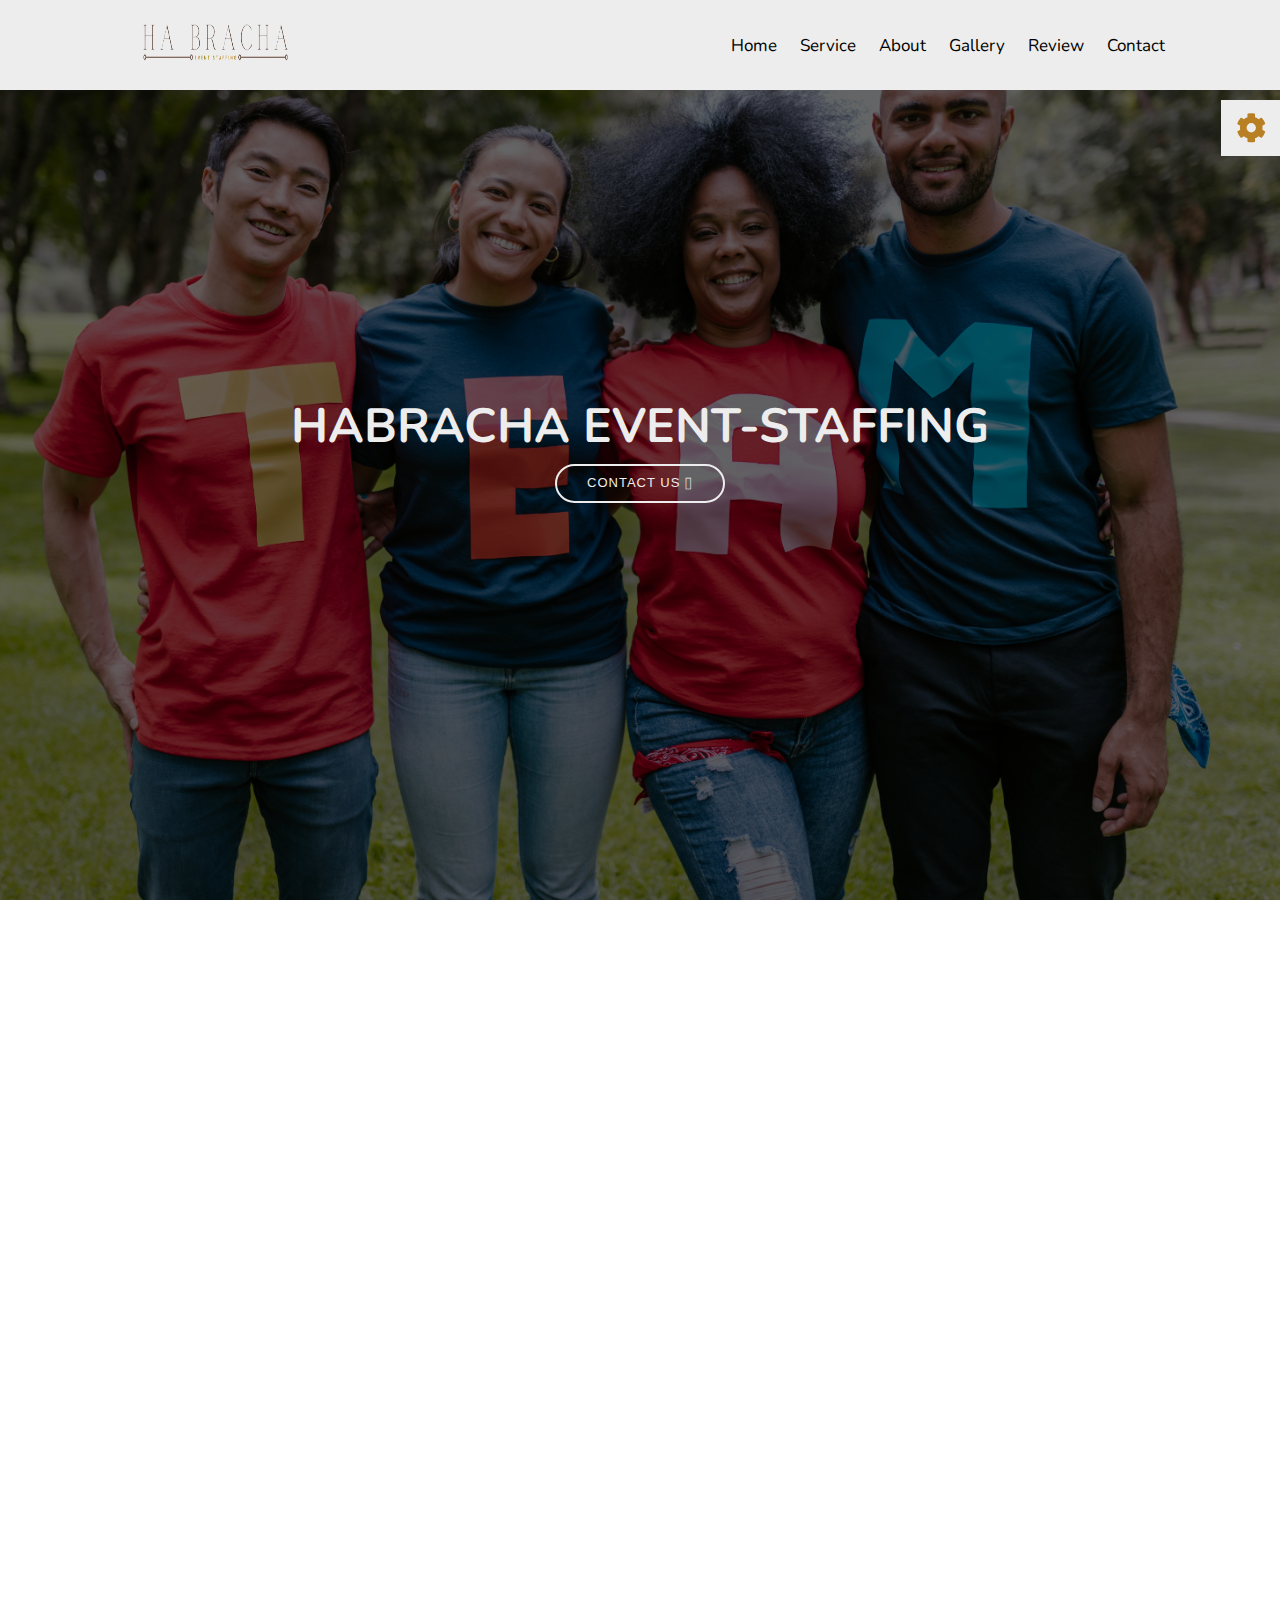
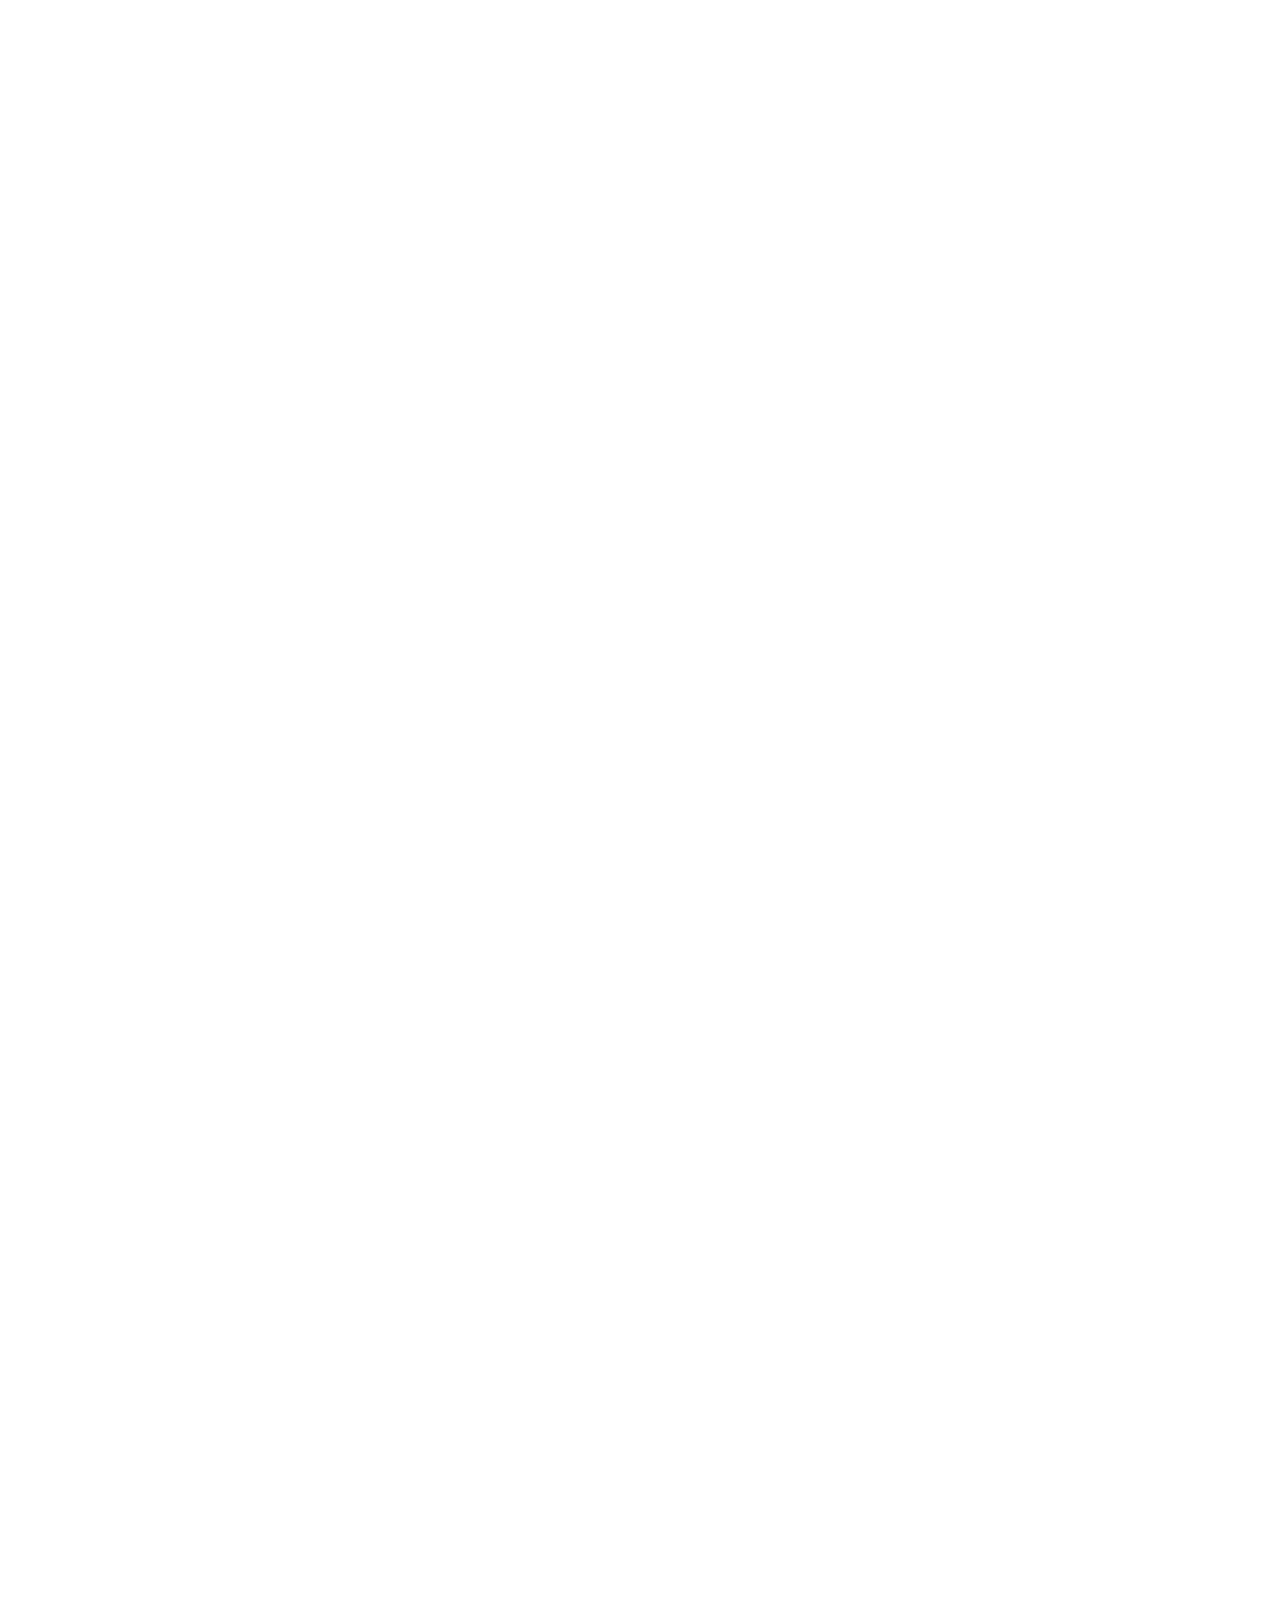
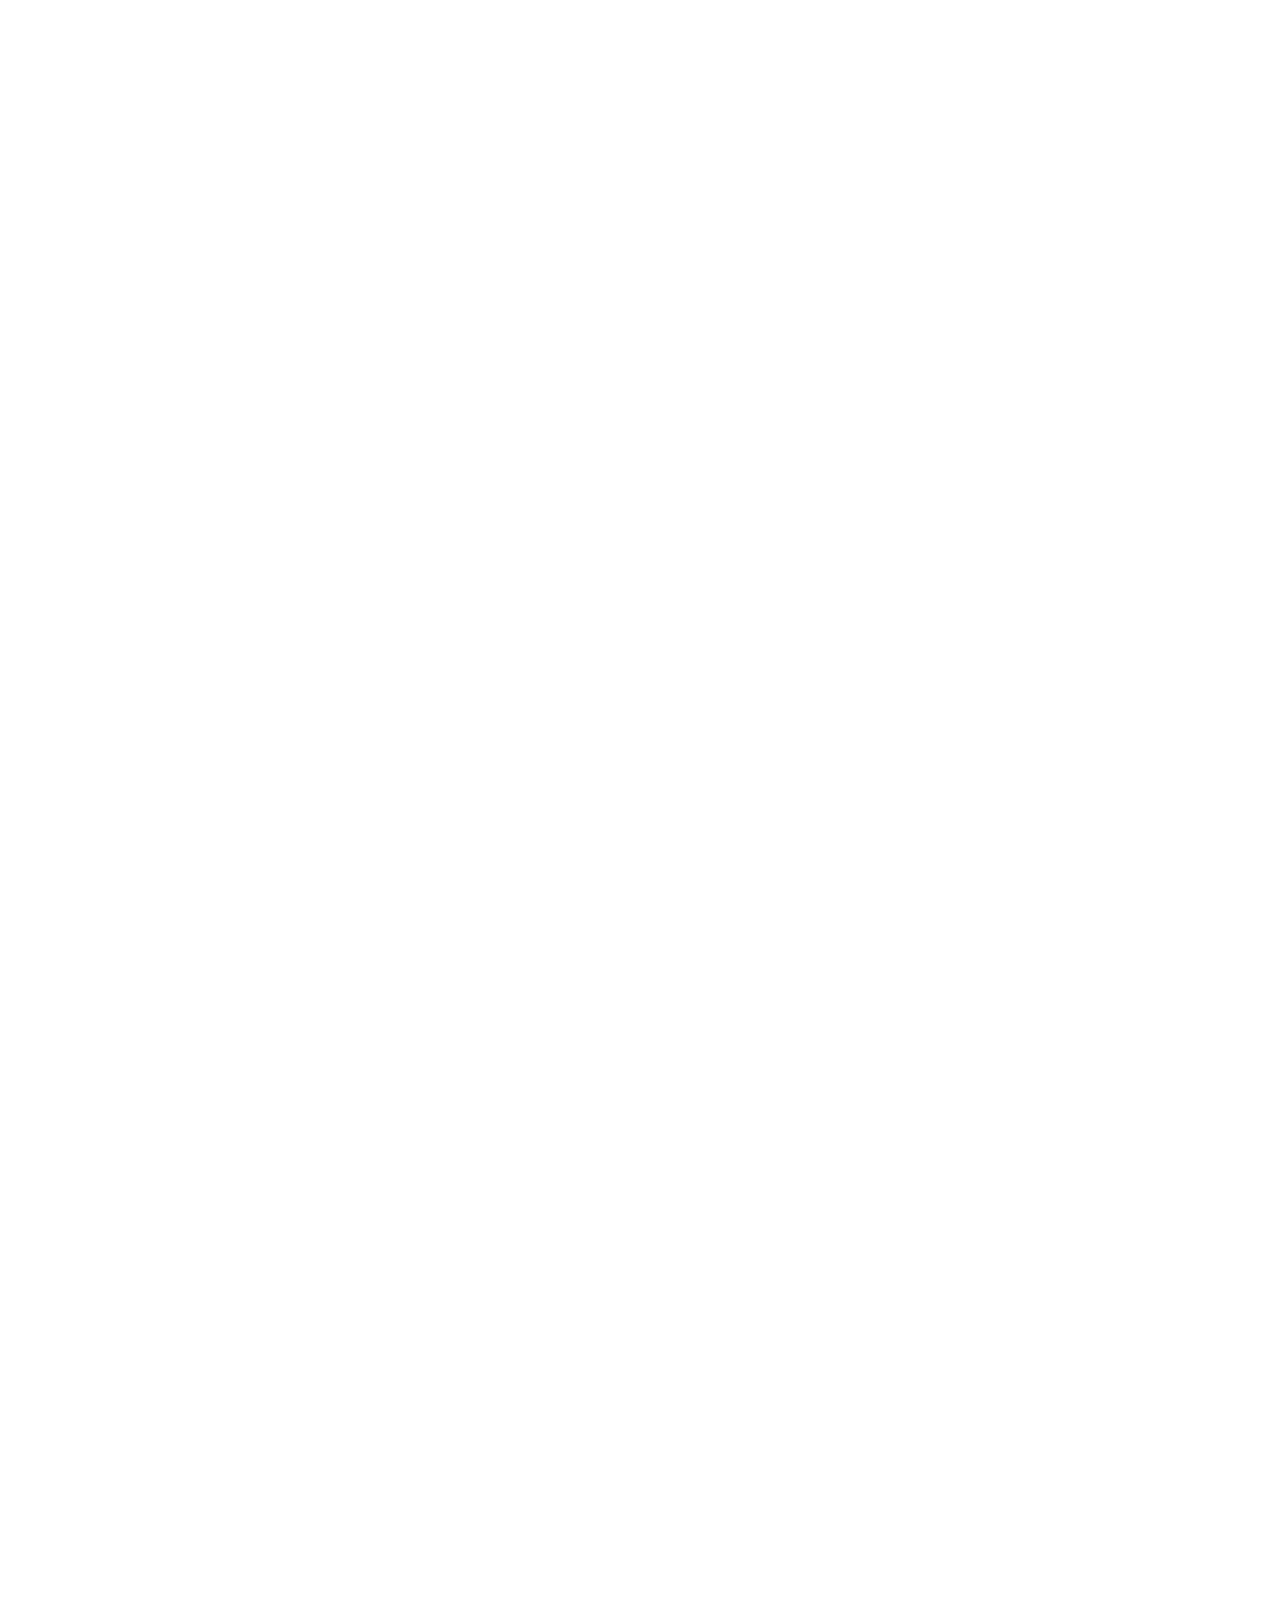
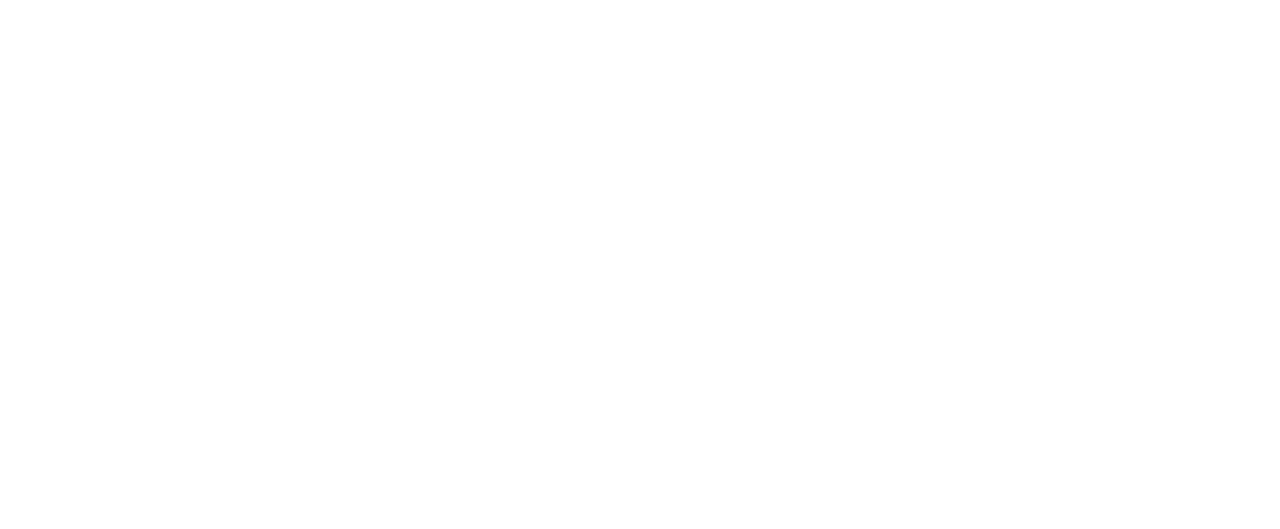
==== index.html @ c961f89e "dfgh" ====
<!DOCTYPE html>
<html lang="en">
<head>
    <meta charset="UTF-8">
    <meta http-equiv="X-UA-Compatible" content="IE=edge">
    <meta name="viewport" content="width=device-width, initial-scale=1.0">
    <title>Habrachaa</title>
    <link rel="stylesheet" href="https://unpkg.com/swiper/swiper-bundle.min.css" />
    <link rel="stylesheet" href="https://cdnjs.cloudflare.com/ajax/libs/font-awesome/5.15.4/css/all.min.css">
    <link rel="stylesheet" href="css/style.css">
    <link rel="stylesheet" href="css/lightbox.css">


</head>
<body>
    


  <!-- ======= Hero Section ======= -->
  <section id="hero">
    <div class="hero-container">

      <div class="content">
        <h1>HABRACHA EVENT-STAFFING</h1>
                
    </div>

      <a href="#contact" class="btn-get-started scrollto">contact us <i class="fa-solid fa-envelope"></i></a>
    </div>
  </section><!-- End Hero -->


<header class="header">

    <a href="#" class="logo"><img src="images/logo.png" height="40px" width="200px"></a>

    <!-- nav -->
    <nav class="navbar">
        <a href="#home">home</a>
        <a href="#service">service</a>
        <a href="about.html">about</a>
        <a href="#gallery">gallery</a>
        <a href="#review">review</a>
        <a href="#contact">contact</a>
    </nav>

    <div id="menu-bars" class="fas fa-bars"></div>

</header>

<!-- header section ends -->

<!-- home section starts  -->

<section class="home" id="home">

    <div class="content">
        <h3>we welcome you! to the best <span> event staffing company </span></h3>
        <a href="#" class="btn">About us</a>
    </div>

    <div class="swiper-container home-slider">
        <div class="swiper-wrapper">
            <div class="swiper-slide"><img src="images/slide-1.jpg" alt=""></div>
            <div class="swiper-slide"><img src="images/slide-2.jpg" alt=""></div>
            <div class="swiper-slide"><img src="images/slide-3.jpg" alt=""></div>
            <div class="swiper-slide"><img src="images/slide-4.jpg" alt=""></div>
            <div class="swiper-slide"><img src="images/slide-5.jpg" alt=""></div>
            <div class="swiper-slide"><img src="images/slide-6.jpg" alt=""></div>
        </div>
    </div>

</section>

<!-- home section ends -->

<!-- service section starts  -->

<section class="service" id="service">

    <h1 class="heading"> our <span>services</span> </h1>

    <div class="box-container">

        <div class="box">
            <i class="fas fa-map-marker-alt"></i>
            <h3>venue selection</h3>
            <p>Lorem ipsum dolor sit, amet consectetur adipisicing elit. Porro, suscipit.</p>
        </div>

        <div class="box">
            <i class="fas fa-envelope"></i>
            <h3>invitation card</h3>
            <p>Lorem ipsum dolor sit, amet consectetur adipisicing elit. Porro, suscipit.</p>
        </div>

        <div class="box">
            <i class="fas fa-music"></i>
            <h3>entertainment</h3>
            <p>Lorem ipsum dolor sit, amet consectetur adipisicing elit. Porro, suscipit.</p>
        </div>

        <div class="box">
            <i class="fas fa-utensils"></i>
            <h3>food and drinks</h3>
            <p>Lorem ipsum dolor sit, amet consectetur adipisicing elit. Porro, suscipit.</p>
        </div>

        <div class="box">
            <i class="fas fa-photo-video"></i>
            <h3>photos and videos</h3>
            <p>Lorem ipsum dolor sit, amet consectetur adipisicing elit. Porro, suscipit.</p>
        </div>

        <div class="box">
            <i class="fas fa-birthday-cake"></i>
            <h3>custom food</h3>
            <p>Lorem ipsum dolor sit, amet consectetur adipisicing elit. Porro, suscipit.</p>
        </div>

    </div>

</section>

<!-- service section ends -->

<!-- about section starts  -->

<section class="about" id="about">

<h1 class="heading"><span>about</span> us </h1>

<div class="row">

    <div class="image">
        <img src="images/about-img.jpg" alt="">
    </div>

    <div class="content">
        <h3>What do we do at Ha bracha?</h3>
        <p>It is simple - We connect people & brands to optimize impact for clients</p>
        <p>Do you need human capital that can fulfill brands desires?  Ha Bracha is the brand to work with. We know events staffing is beyond having a pretty face. We work closely with our clients to understand their needs so that we can strategically provide the best talent available for every event.</p>
        <a href="about.html" class="btn">learn more</a>
    </div>

</div>

</section>

<!-- about section ends -->

<!-- gallery section starts  -->

<section class="gallery" id="gallery">

    <h1 class="heading">our <span>gallery</span></h1>

    <div class="box-container">

        <div class="box">
            <a href="images/g-1.jpg" data-lightbox="event" data-title="Abuja fest 05-11-2021"><img src="images/g-1.jpg" alt=""></a>
        </div>

        <div class="box">
            <a href="images/g-2.jpg" data-lightbox="event" data-title="Abuja fest 05-11-2021" ><img src="images/g-2.jpg" alt=""></a>
        </div>

        <div class="box">
            <a href="images/g-3.jpg" data-lightbox="event" data-title="Abuja fest 05-11-2021"><img src="images/g-3.jpg" alt=""></a>
        </div>

        <div class="box">
            <a href="images/g-4.jpg" data-lightbox="event" data-title="Abuja fest 05-11-2021"><img src="images/g-4.jpg" alt=""></a>
        </div>

        <div class="box">
            <a href="images/g-5.jpg" data-lightbox="event" data-title="Abuja fest 05-11-2021"><img src="images/g-5.jpg" alt=""></a>
        </div>

        <div class="box">
            <a href="images/g-6.jpg" data-lightbox="event" data-title="Abuja fest 05-11-2021"><img src="images/g-6.jpg" alt=""></a>
        </div>

        <div class="box">
            <a href="images/g-7.jpg" data-lightbox="event" data-title="Abuja fest 05-11-2021"><img src="images/g-7.jpg" alt=""></a>
        </div>

        <div class="box">
            <a href="images/g-8.jpg" data-lightbox="event" data-title="Abuja fest 05-11-2021"><img src="images/g-8.jpg" alt=""></a>
        </div>

        <div class="box">
            <a href="images/g-9.jpg" data-lightbox="event" data-title="Abuja fest 05-11-2021"><img src="images/g-9.jpg" alt=""></a>
        </div>

    </div>

</section>

<!-- gallery section ends -->


<section id="cta" class="cta">
    <div class="container">

    </div>
</section>


<!-- review section starts  -->

<section class="reivew" id="review"> 
    
    <h1 class="heading">client's <span>review</span></h1>

    <div class="review-slider swiper-container">

        <div class="swiper-wrapper">

            <div class="swiper-slide box">
                <i class="fas fa-quote-right"></i>
                <div class="user">
                    <img src="images/pic-1.png" alt="">
                    <div class="user-info">
                        <h3>john deo</h3>
                        <span>happy clients</span>
                    </div>
                </div>
                <p>Lorem ipsum dolor sit amet consectetur adipisicing elit. Corporis dolor dicta cum. Eos beatae eligendi, magni numquam nemo sed ut corrupti, ipsam iure nisi unde et assumenda perspiciatis voluptatibus nihil.</p>
            </div>

            <div class="swiper-slide box">
                <i class="fas fa-quote-right"></i>
                <div class="user">
                    <img src="images/pic-2.png" alt="">
                    <div class="user-info">
                        <h3>john deo</h3>
                        <span>happy clients</span>
                    </div>
                </div>
                <p>Lorem ipsum dolor sit amet consectetur adipisicing elit. Corporis dolor dicta cum. Eos beatae eligendi, magni numquam nemo sed ut corrupti, ipsam iure nisi unde et assumenda perspiciatis voluptatibus nihil.</p>
            </div>

            <div class="swiper-slide box">
                <i class="fas fa-quote-right"></i>
                <div class="user">
                    <img src="images/pic-3.png" alt="">
                    <div class="user-info">
                        <h3>john deo</h3>
                        <span>happy clients</span>
                    </div>
                </div>
                <p>Lorem ipsum dolor sit amet consectetur adipisicing elit. Corporis dolor dicta cum. Eos beatae eligendi, magni numquam nemo sed ut corrupti, ipsam iure nisi unde et assumenda perspiciatis voluptatibus nihil.</p>
            </div>

            <div class="swiper-slide box">
                <i class="fas fa-quote-right"></i>
                <div class="user">
                    <img src="images/pic-4.png" alt="">
                    <div class="user-info">
                        <h3>john deo</h3>
                        <span>happy clients</span>
                    </div>
                </div>
                <p>Lorem ipsum dolor sit amet consectetur adipisicing elit. Corporis dolor dicta cum. Eos beatae eligendi, magni numquam nemo sed ut corrupti, ipsam iure nisi unde et assumenda perspiciatis voluptatibus nihil.</p>
            </div>

        </div>

    </div>

</section>

<!-- review section ends -->

<!-- contact section starts  -->

<section class="contact" id="contact">

    <h1 class="heading"> <span>contact</span> us </h1>

    <form action="mail.php" method="POST">
        <div class="inputBox">
            <input type="text" placeholder="name" name="name" required>
            <input type="email" placeholder="email" name-="email" required>
        </div>
        <div class="inputBox">
            <input type="number" placeholder="number" name="number" required>
            <input type="text" placeholder="subject" name="subject" required>
        </div>
        <textarea name="" placeholder="your message" id="" cols="30" rows="10" required></textarea>
        <input type="submit" value="send message" class="btn">
    </form>

</section>

<!-- contact section ends -->

<!-- footer section starts  -->

<section class="footer">

    <div class="box-container">

        <div class="box">
            <h3>Location</h3>
            <a href="#"> <i class="fas fa-map-marker-alt"></i>fct, abuja </a>
            <!-- <a href="#"> <i class="fas fa-map-marker-alt"></i> jogeshwari </a>
            <a href="#"> <i class="fas fa-map-marker-alt"></i> goregaon </a>
            <a href="#"> <i class="fas fa-map-marker-alt"></i> navi mumbai </a>
            <a href="#"> <i class="fas fa-map-marker-alt"></i> andheri </a> -->
        </div>

        <div class="box">
            <h3>quick links</h3>
            <a href="#"> <i class="fas fa-arrow-right"></i> back to top </a>
            <a href="#"> <i class="fas fa-arrow-right"></i> service </a>
            <a href="#"> <i class="fas fa-arrow-right"></i> about </a>
            <a href="#"> <i class="fas fa-arrow-right"></i> gallery </a>
            <a href="#"> <i class="fas fa-arrow-right"></i> reivew </a>
           
        </div>

        <div class="box">
            <h3>contact info</h3>
            <a href="tel:+2349092863109"> <i class="fas fa-phone"></i> (+234)09092863109 </a>
            <!-- <a href="#"> <i class="fas fa-phone"></i> +234-09092863109 </a>
            <a href="#"> <i class="fas fa-envelope"></i> shaikhanas@gmail.com </a> -->
            <a href="mailto: info@habracha-events.com"> <i class="fas fa-envelope"></i> info@habracha-events.com</a>
            <!-- <a href="#"> <i class="fas fa-map-marker-alt"></i> mumbai, india - 400104 </a> -->
        </div>

        <div class="box">
            <h3>follow us</h3>
            <a href="https://instagram.com/habracha_eventstaff?utm_medium=copy_link"> <i class="fab fa-instagram"></i> instagram </a>
            <a href="https://www.linkedin.com/in/chidumebi-anyanwu-9bab7913a"> <i class="fab fa-linkedin"></i> linkedin </a>
        </div>

    </div>

    <div class="credit"> created by <span>Fruitt.io</span> | all rights reserved </div>

</section>

<!-- footer section ends -->

<!-- theme toggler  -->

<div class="theme-toggler"> 

    <div class="toggle-btn">
        <i class="fas fa-cog"></i>
    </div>

    <h3>choose color</h3>

    <div class="buttons">
        <div class="theme-btn" style="background: #c7bae1;"></div>
        <div class="theme-btn" style="background: #b97f24;"></div>
        <div class="theme-btn" style="background: #FFE5B4;"></div>
    </div>

</div>





















<script src="https://unpkg.com/swiper/swiper-bundle.min.js"></script>

<!-- custom js file link  -->
<script src="js/script.js"></script>
<script src="js/lightbox-plus-jquery.js"></script>

</body>
</html>
---- css/style.css ----
@import url('https://fonts.googleapis.com/css2?family=Nunito:wght@200;600;700&display=swap');


:root{
    --main-color:#b97f24;
}

*{
    font-family: 'Nunito', sans-serif;
    margin:0; padding:0;
    box-sizing: border-box;
    outline: none; border:none;
    text-decoration: none;
    text-transform: capitalize;
    transition: .2s linear;
}

html{
    font-size: 62.5%;
    overflow-x: hidden;
    scroll-padding-top: 7rem;
    scroll-behavior: smooth;
}

html::-webkit-scrollbar{
    width:1rem;
}

html::-webkit-scrollbar-track{
    background: #fff;
}

html::-webkit-scrollbar-thumb{
    background: var(--main-color);
    border-radius: 5rem;
}

body{
    background: #fff;
    width: 100vw;
    height: 100vh;
    overflow-x: hidden;
    overflow-y: scroll;
}



  /*--------------------------------------------------------------
  # Hero Section
  --------------------------------------------------------------*/
  #hero {
    width: 100%;
    height: 100vh;
    background: url("../images/team.jpg") top center;
    background-size: cover;
    position: relative;
  }
  #hero:before {
    content: "";
    background: rgba(0, 0, 0, 0.6);
    position: absolute;
    bottom: 0;
    top: 0;
    left: 0;
    right: 0;
  }
  #hero .hero-container {
    position: absolute;
    bottom: 0;
    top: 0;
    left: 0;
    right: 0;
    display: flex;
    justify-content: center;
    align-items: center;
    flex-direction: column;
    text-align: center;
    padding: 0 15px;
  }
  #hero h2 {
    color: #eee;
    margin-bottom: 40px;
    font-size: 24px;
  }
  #hero h1 {
    margin: 0 0 10px 0;
    font-size: 48px;
    font-weight: 700;
    line-height: 56px;
    text-transform: uppercase;
    color: rgb(237, 237, 237);
  }

  #hero .btn-get-started {
    font-family: "Poppins", sans-serif;
    text-transform: uppercase;
    font-weight: 400;
    font-size: 13px;
    letter-spacing: 1px;
    display: inline-block;
    padding: 8px 30px 9px 30px;
    border-radius: 50px;
    transition: 0.5s;
    border: 2px solid rgb(237, 237, 237);
    color: rgb(237, 237, 237);
  }
  #hero .btn-get-started:hover {
    background: #c7bae1;
    border: 2px solid #c7bae1;
  }
  @media (min-width: 1024px) {
    #hero {
      background-attachment: fixed;
    }
  }
  @media (max-width: 768px) {
    #hero h3 {
      font-size: 22px;
    }
    #hero h1 {
      font-size: 28px;
      line-height: 36px;
    }
    #hero h2 {
      font-size: 18px;
      line-height: 24px;
      margin-bottom: 30px;
    }
  }
  @media (max-height: 500px) {
    #hero {
      height: 150vh;
    }
  }
  



.cta {
    background: linear-gradient(rgba(2, 2, 2, 0.5), rgba(0, 0, 0, 0.8)), url("../images/habracha.jpeg") center center;
    background-size: cover;
    padding: 100px 0;
    margin-top: 50px;
    margin-bottom: 50px;
}
@media (min-width: 1024px) {
    .cta {
      background-attachment: fixed;
    }
}



section{
    padding:2rem 9%;
}

.heading{
    text-align: center;
    padding-bottom: 2rem;
    color:black;
    text-transform: uppercase;
    font-size: 4rem;
}

.heading span{
    color:var(--main-color);
    text-transform: uppercase;
}

.btn{
    margin-top: 1rem;
    display: inline-block;
    padding:.8rem 3rem;
    font-size: 1.7rem;
    border-radius: .5rem;
    background: #c7bae1;
    color:black;
    cursor: pointer;
    font-weight: 600;
    opacity: inherit;
}

.btn:hover{
    background:goldenrod;
}

.header{
    position: fixed;
    top:0; left: 0; right: 0;
    z-index: 10000;
    background: rgb(237, 237, 237);
    display: flex;
    align-items: center;
    justify-content: space-between;
    padding:1.5rem 9%;
    width: 100vw;
    height: 10vh;
}

.header .logo{
    font-weight: bolder;
    color:black;
    font-size: 2.5rem;
}

.header .logo span{
    color:var(--main-color);
}

.header .navbar a{
    font-size: 1.7rem;
    color:black;
    margin-left: 2rem;
}

.header .navbar a:hover{
    color:var(--main-color);
}

#menu-bars{
    font-size: 3rem;
    color: var(--main-color);
    cursor: pointer;
    display: none;
}

.home .content{
    text-align: center;
    padding-top: 6rem;
    margin:2rem auto;
    max-width: 70rem;
}

.home .content h3{
    color: black;
    font-size: 4.5rem;
    text-transform: uppercase;
}

.home .content h3 span{
    color:var(--main-color);
    text-transform: uppercase;
}

.home .home-slider .swiper-slide{
    overflow: hidden;
    border-radius: .5rem;
    height: 50rem;
    width:35rem;
    overflow-x: hidden;
}

.home .home-slider .swiper-slide img{
    height:100%;
    width:100%;
    object-fit: cover;
}

.service .box-container{
    display: grid;
    grid-template-columns: repeat(auto-fit, minmax(27rem, 1fr));
    gap:1.5rem;
}

.service .box-container .box{
    border-radius: .5rem;
    background:rgb(237, 237, 237);
    text-align: center;
    padding:2.5rem;
}

.service .box-container .box i{
    height: 6rem;
    width: 6rem;
    line-height: 6rem;
    border-radius: 50%;
    font-size: 2.5rem;
    background:var(--main-color);
    color:#fff;
}

.service .box-container .box h3{
    font-size: 2rem;
    color:black;
    padding:1rem 0;
}

.service .box-container .box p{
    font-size: 1.4rem;
    color:black;
    line-height: 1.8;
}

.about .row{
    display: flex;
    align-items: center;
    flex-wrap: wrap;
    gap:1.5rem;
}

.about .row .image{
    flex:1 1 45rem;
    padding:1rem;
}

.about .row .image img{ 
    width: 100%;
    border-radius: .5rem;
    border:1rem solid #fff;
}

.about .row .content{
    flex:1 1 45rem;
}

.about .row .content h3{
    font-size: 3.5rem;
    color:black;
}

.about .row .content p{
    font-size: 1.5rem;
    color:black;
    padding:1rem 0;
    line-height: 2;
}


.about2 .row{
    display: flex;
    align-items: center;
    flex-wrap: wrap;
    gap:1.5rem;
}

.about2 .row .image{
    flex:1 1 45rem;
    padding:1rem;
}

.about2 .row .image img{ 
    width: 100%;
    border-radius: .5rem;
    border:1rem solid #fff;
}

.about2 .row .content{
    flex:1 1 45rem;
}

.about2 .row .content h3{
    font-size: 3.5rem;
    color:black;
}

.about2 .row .content p{
    font-size: 1.5rem;
    color:black;
    padding:1rem 0;
    line-height: 2;
}


.gallery .box-container{
    display: grid;
    grid-template-columns: repeat(auto-fit, minmax(27rem, 1fr));
    gap:1.5rem;
}

.gallery .box-container .box{
    position: relative;
    border:1rem solid rgb(237, 237, 237);
    border-radius: .5rem;
    height: 25rem;
    cursor: pointer;
    overflow: hidden;
}

.gallery .box-container .box img{
    height: 100%;
    width: 100%;
    object-fit: cover;
}

.gallery .box-container .box:hover img{
    transform: scale(1.1);
    filter: grayscale();
}

.gallery .box-container .box .title{
    position: absolute;
    top:-10rem; left:0; right: 0;
    background: rgb(237, 237, 237);
    color:#C8A2C8;
    text-align: center;
    padding-bottom: 1rem;
    font-size: 2rem;
}

.gallery .box-container .box:hover .title{
    top:0;
}

.gallery .box-container .box .icons{
    position: absolute;
    bottom:-10rem; left:0; right: 0;
    background:rgb(237, 237, 237);
    padding-top: 1rem;
    text-align: center;
}

.gallery .box-container .box:hover .icons{
    bottom: 0;
}

.gallery .box-container .box .icons a{
    font-size: 2rem;
    margin:.5rem 1rem;
    color:#C8A2C8;
}

.gallery .box-container .box .icons a:hover{
    color:var(--main-color);
}

.price .box-container{
    display: grid;
    grid-template-columns: repeat(auto-fit, minmax(25rem, 1fr));
    gap:1.5rem;
}

.price .box-container .box{
    padding:2rem 0;
    background:#333;
    border-radius: .5rem;
    text-align: center;
}

.price .box-container .box:hover{
    transform: scale(1.03);
}

.price .box-container .box .title{
    background:var(--main-color);
    color:#fff;
    padding:1.5rem 0;
    font-size: 2rem;
}

.price .box-container .box .amount{
    color:#fff;
    padding-top: 2rem;
    font-size: 4rem;
}

.price .box-container .box ul{
    list-style-type: none;
    padding:1rem 0;
}

.price .box-container .box ul li{
    font-size: 1.5rem;
    color:#eee;
    padding:1rem 0;
}

.price .box-container .box ul li i{
    color:var(--main-color);
    padding-right: .5rem;
}

.reivew .box{
    border-radius: .5rem;
    background: #333;
    padding:2rem;
    position: relative;
}

.reivew .box .fa-quote-right{
    position: absolute;
    top:2rem; right: 2rem;
    color:var(--main-color);
    font-size: 5rem;
}

.reivew .box .user{
    display: flex;
    align-items: center;
    gap:1.5rem;
    padding-bottom: 1rem;
}

.reivew .box .user img{
    height:7rem;
    width: 7rem;
    border-radius: 50%;
    object-fit: cover;
}

.reivew .box .user h3{
    font-size: 2rem;
    color:#fff;
}

.reivew .box .user span{
    font-size: 1.5rem;
    color:#eee;
}

.reivew .box p{
    line-height: 2;
    color:#eee;
    padding:.5rem 0;
    font-size: 1.6rem;
}

.contact form{
    max-width: 70rem;
    margin:1rem auto;
    text-align: center;
}

.contact form .inputBox{
    display: flex;
    justify-content: space-between;
    flex-wrap: wrap;
}

.contact form .inputBox input,
.contact form textarea{
    width: 100%;
    background:#333;
    border-radius: .5rem;
    padding:1rem;
    margin:.7rem 0;
    font-size: 1.5rem;
    color:#fff;
    text-transform: none;
}

.contact form .inputBox input::placeholder,
.contact form textarea::placeholder{
    color:#eee;
    text-transform: capitalize;
}

.contact form .inputBox input:focus,
.contact form textarea:focus{
    background:#444;
}

.contact form .inputBox input{
    width: 49%;
}

.contact form textarea{
    resize: none;
}

.footer{
    background:#111;
}

.footer .box-container{
    display: grid;
    grid-template-columns: repeat(auto-fit, minmax(25rem, 1fr));
    gap:1.5rem;
}

.footer .box-container .box h3{
    font-size: 2.5rem;
    padding:1rem 0;
    color:#fff;
}

.footer .box-container .box a{
    display: block;
    font-size: 1.5rem;
    padding:1rem 0;
    color:#eee;
}

.footer .box-container .box a i{
    padding-right: .5rem;
    color:var(--main-color);
}

.footer .box-container .box a:hover i{
    padding-right: 1.5rem;
    color:#fff;
}

.footer .credit{
    text-align: center;
    border-top: .1rem solid rgb(237, 237, 237);
    color:white;
    padding:2rem;
    padding-top: 2.5rem;
    margin-top: 1rem;
    font-size: 2rem;
}

.footer .credit span{
    color:var(--main-color);
}

.theme-toggler{
    position: fixed;
    top:10rem; right:-20rem;
    background: rgb(237, 237, 237);
    z-index: 1000;
    width: 20rem;
    text-align: center;
}

.theme-toggler.active{
    right:0;
}

.theme-toggler h3{
    color:black;
    padding:1rem 0;
    font-size: 2rem;
}

.theme-toggler .buttons{
    display: flex;
    justify-content:center;
    flex-wrap: wrap;
    gap:1rem;
    padding:1rem;
}

.theme-toggler .buttons .theme-btn{
    height: 5rem;
    width: 5rem;
    border-radius: 50%;
    cursor: pointer;
}

.theme-toggler .toggle-btn{
    position: absolute;
    top:0; left:-5.9rem;
    padding:1.3rem 1.5rem;
    background:rgb(237, 237, 237);
    cursor: pointer;
}

.theme-toggler .toggle-btn i{
    color:var(--main-color);
    font-size: 3rem;
    animation: spin 4s linear infinite;
}

@keyframes spin {
    0%{
        transform: rotate(360deg);
    }
}










/* media queries  */

@media (max-width:991px){

    html{
        font-size: 55%;
    }

    .header{
        padding:1.5rem 2rem;
    }

    section{
        padding:2rem;
    }

}

@media (max-width:768px){

    #menu-bars{
        display: initial;
    }

    .header .navbar{
        position: absolute;
        top:100%; left:0; right:0;
        border-top: .1rem solid rgb(237, 237, 237);
        background: rgb(237, 237, 237);
        clip-path: polygon(0 0, 100% 0, 100% 0, 0 0);
    }

    .header .navbar.active{
        clip-path: polygon(0 0, 100% 0, 100% 100%, 0% 100%);
    }

    .fa-times{
        transform: rotate(180deg);
    }

    .header .navbar a{
        display: flex;
        background:rgb(237, 237, 237);
        border-radius: .5rem;
        padding:1.3rem;
        margin:1.3rem;
        font-size: 2rem;
    }

    .home .content h3{
        font-size: 4rem;
    }

}

@media (max-width:450px){

    html{
        font-size: 50%;
    }

    .home .home-slider .swiper-slide{
        width: 27rem;
    }

    .contact form .inputBox input{
        width: 100%;
    }

}
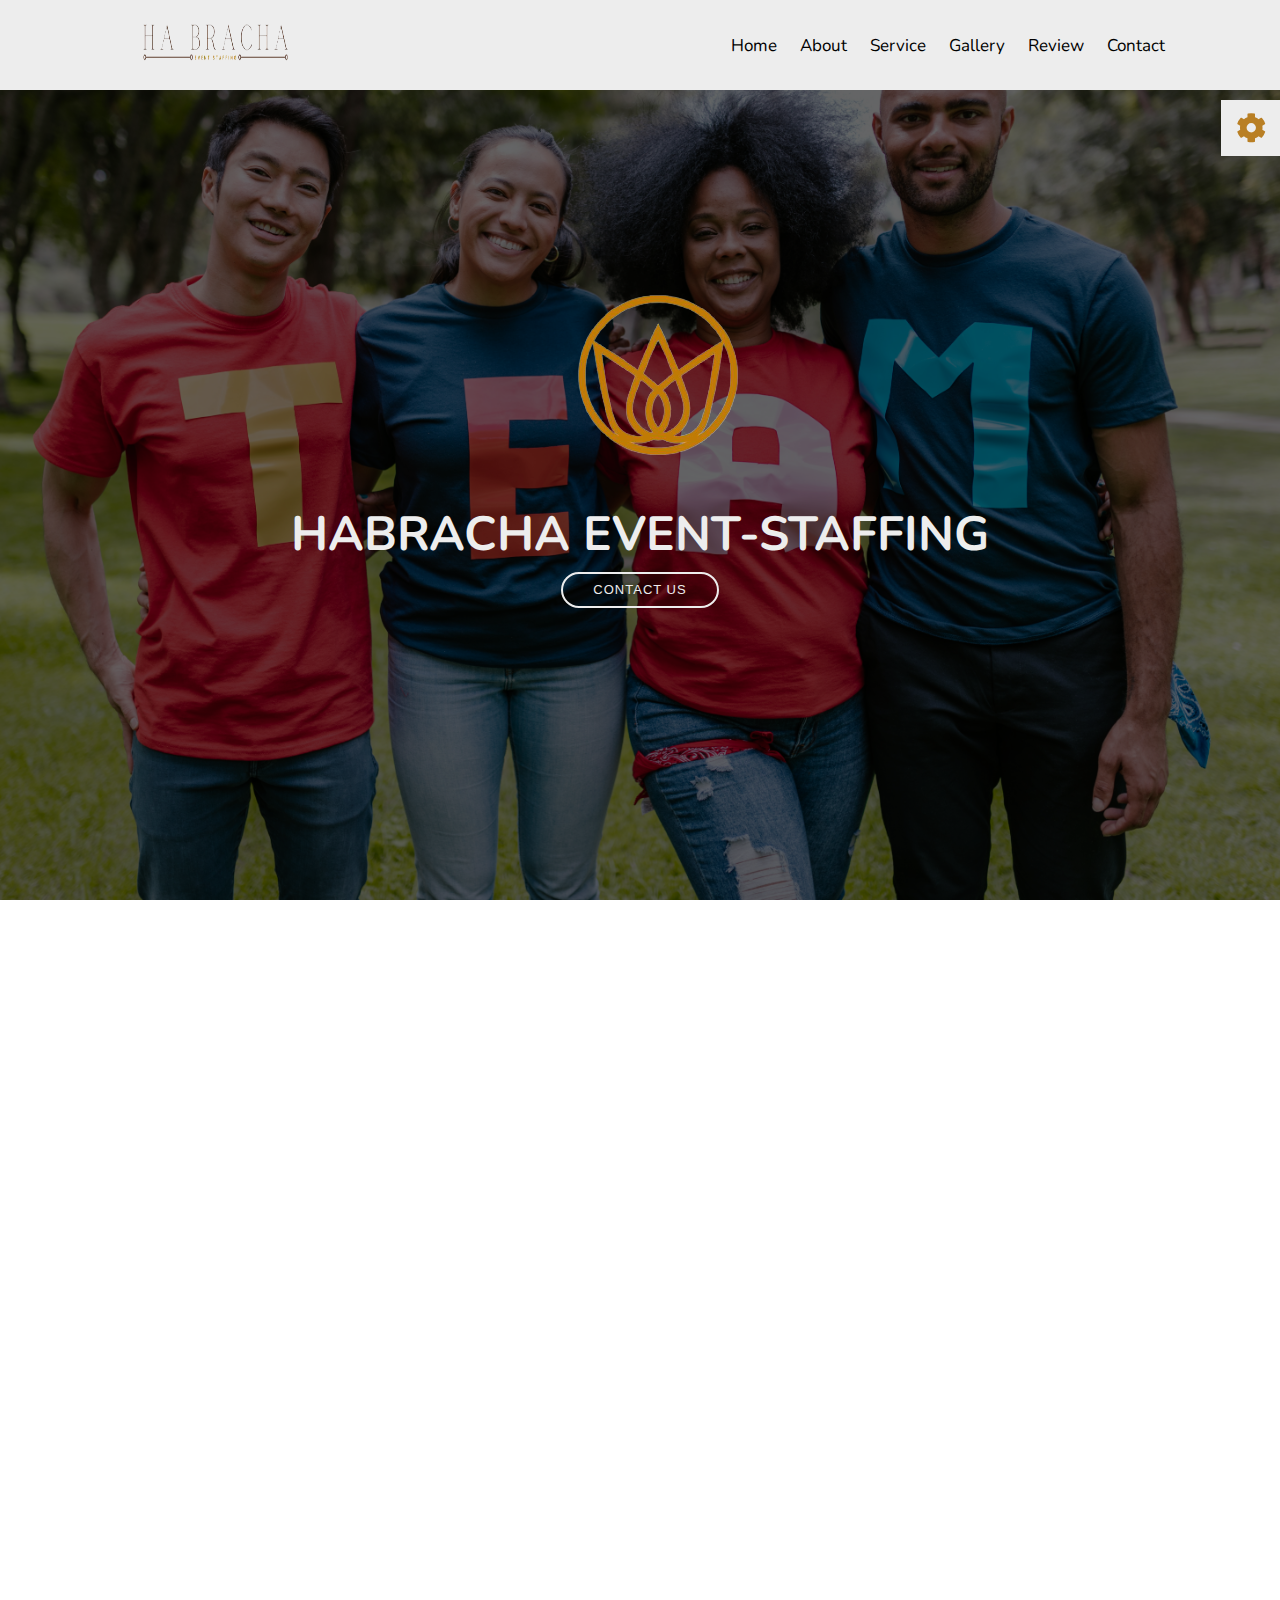
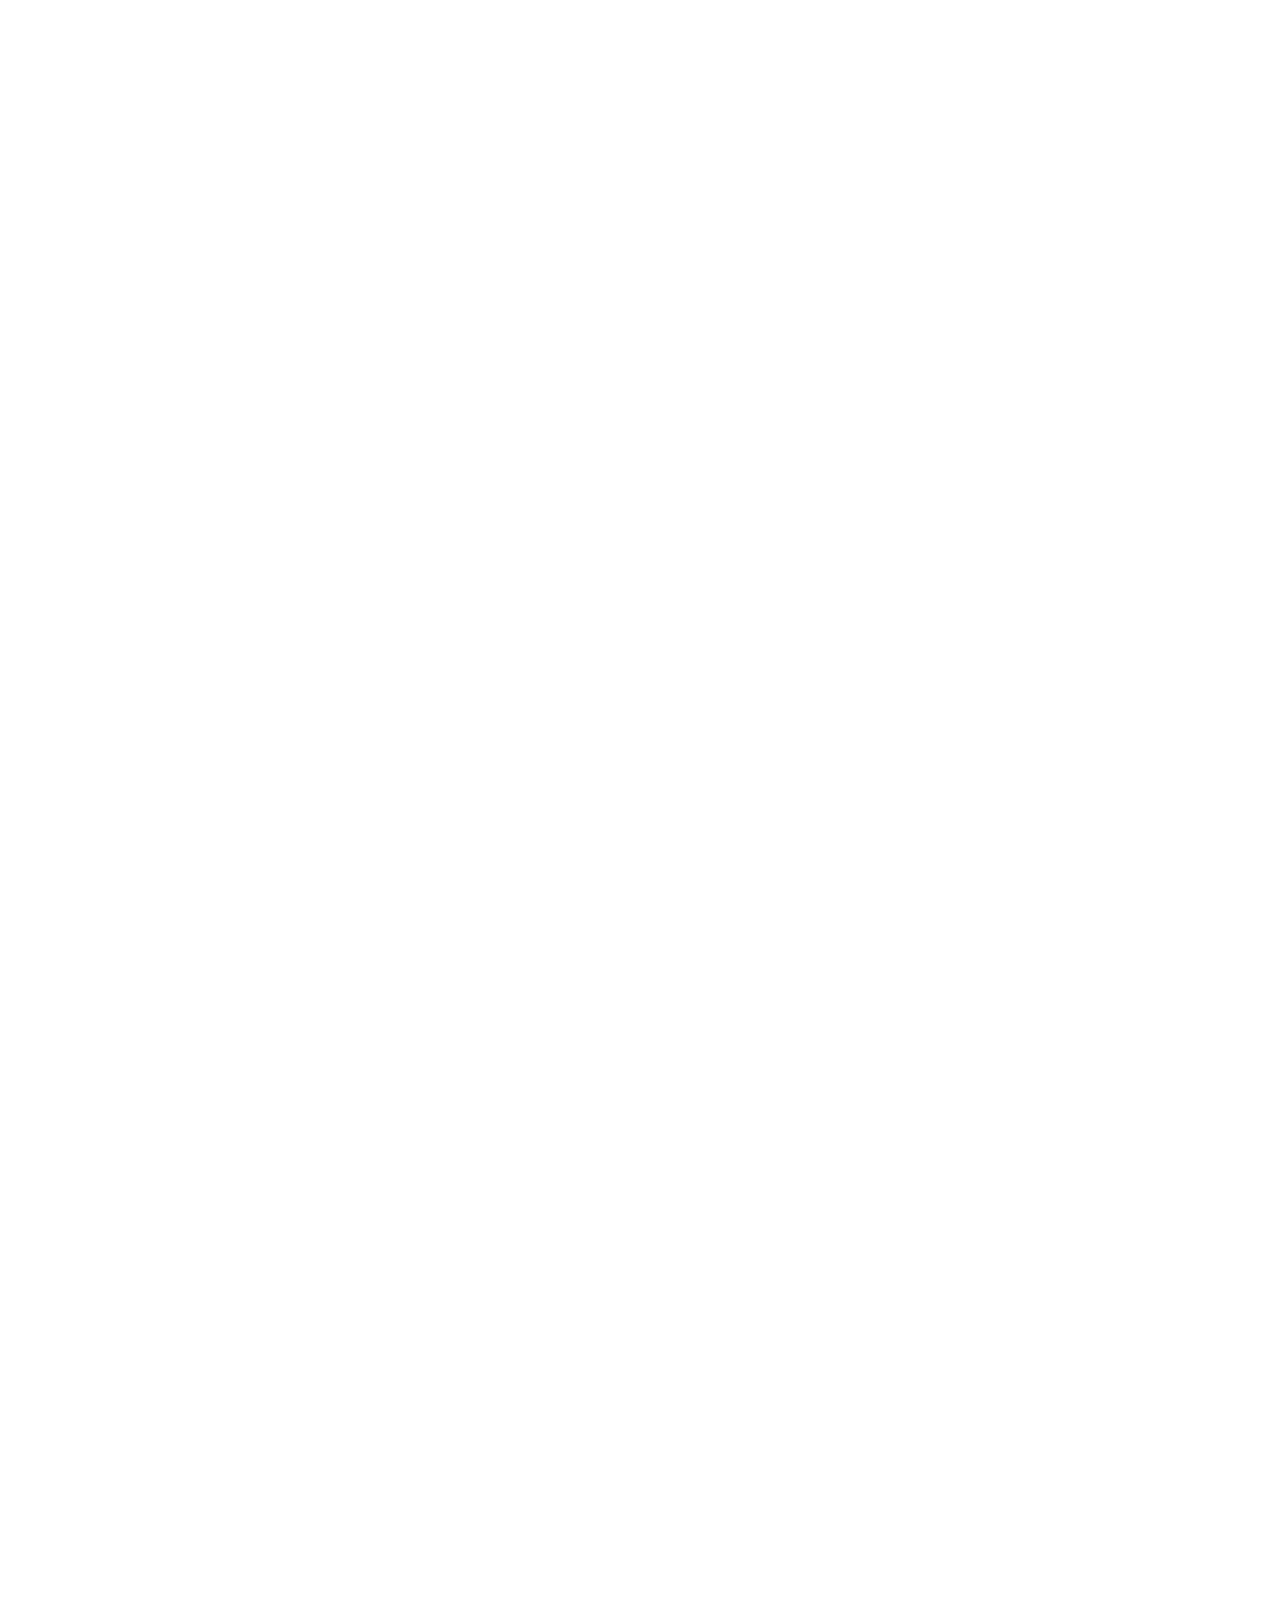
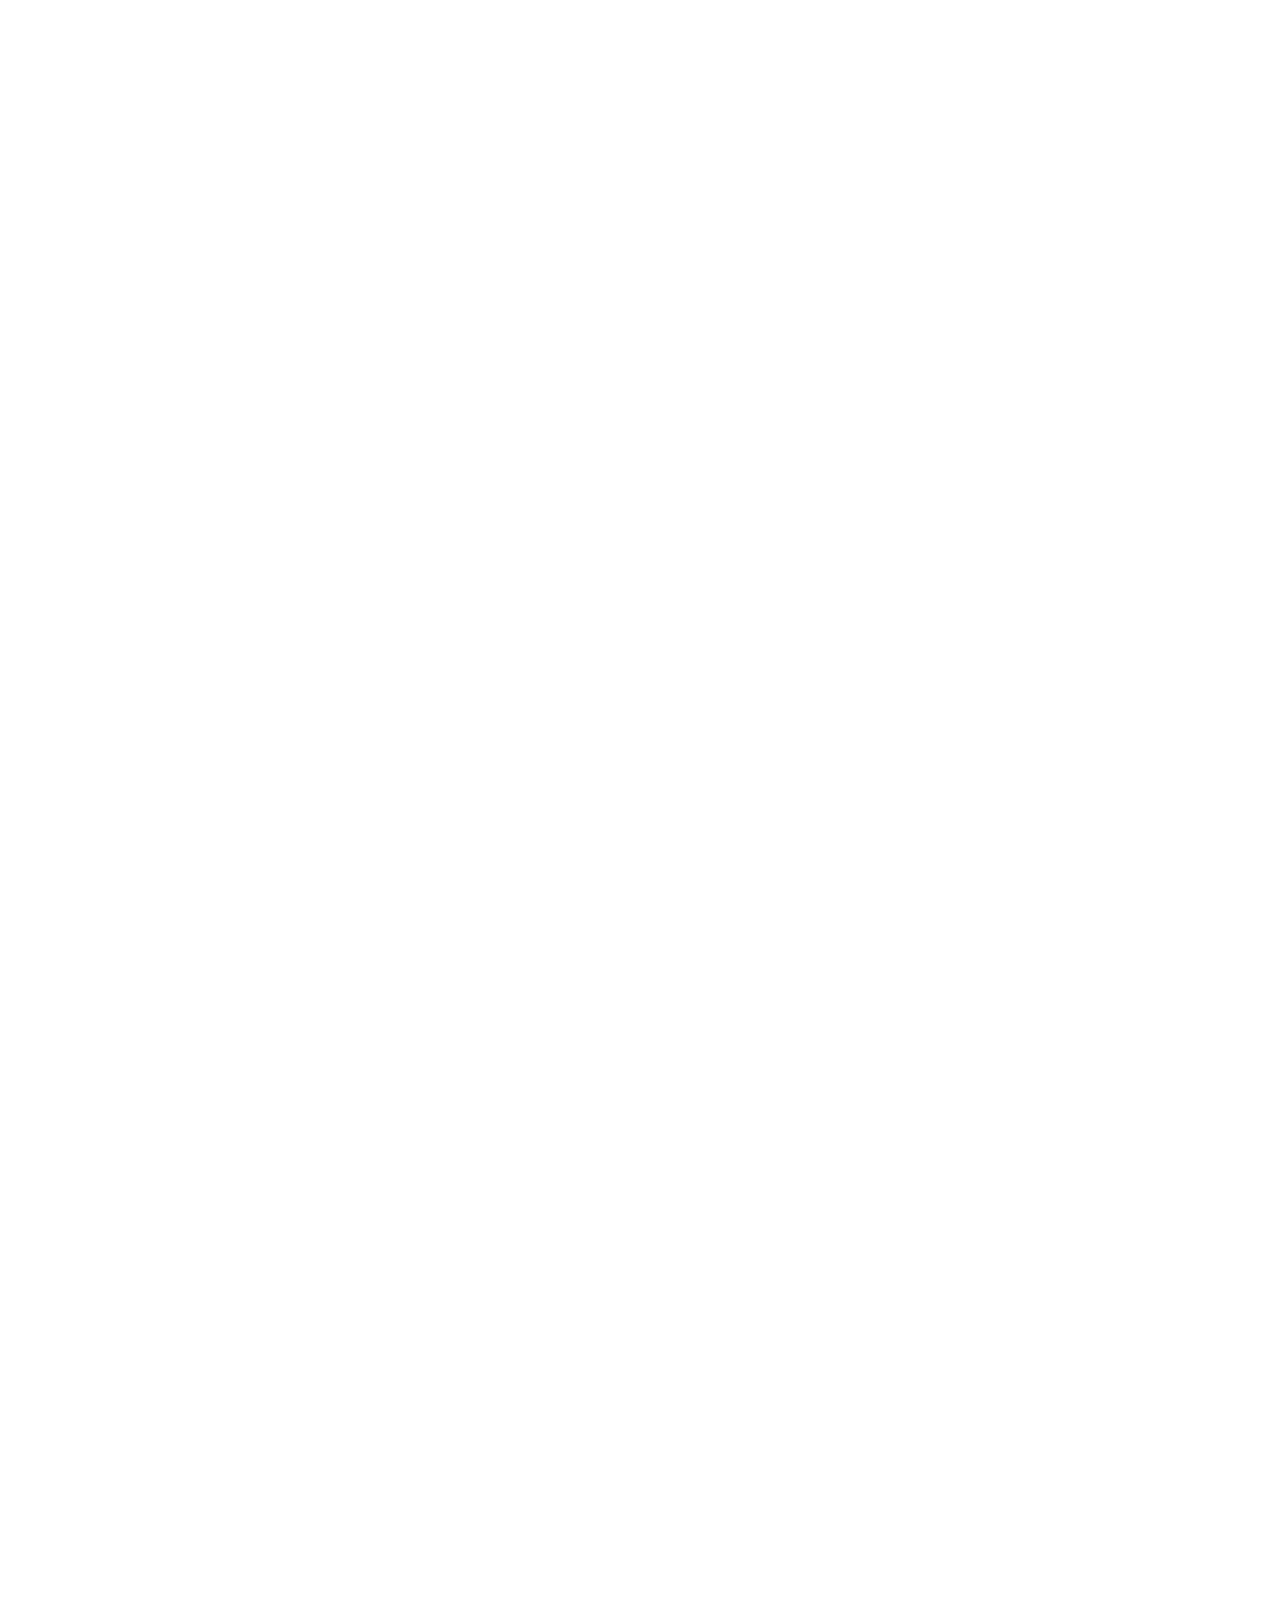
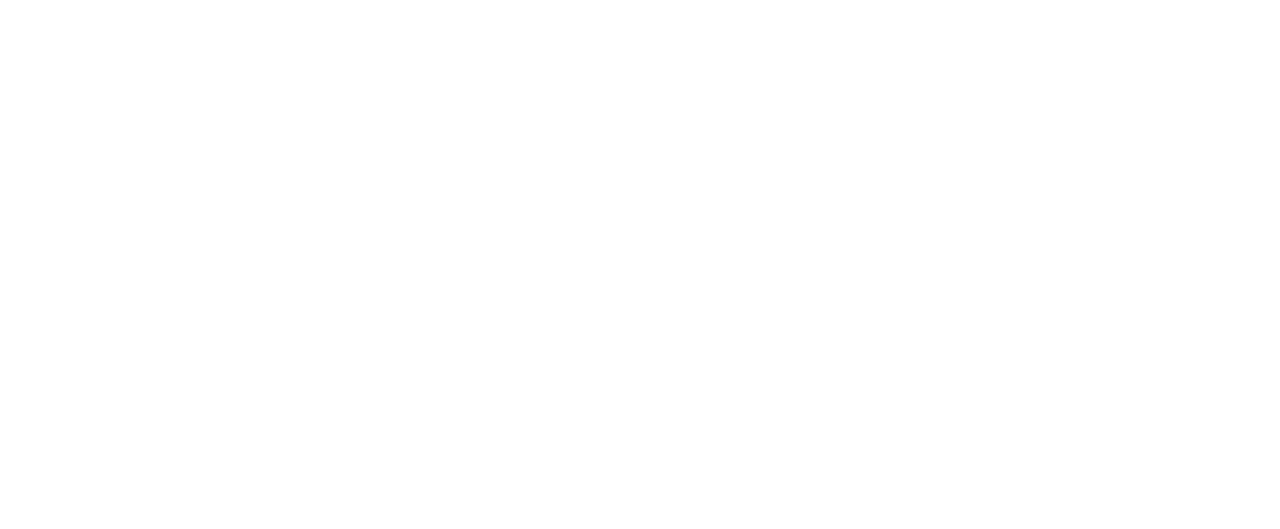
==== commit 503136ba: "this" ====
--- a/index.html
+++ b/index.html
@@ -21,11 +21,11 @@
     <div class="hero-container">
 
       <div class="content">
-        <h1>HABRACHA EVENT-STAFFING</h1>
-                
-    </div>
-
-      <a href="#contact" class="btn-get-started scrollto">contact us <i class="fa-solid fa-envelope"></i></a>
+        <h2><img src="images/logo2.png"></h2>
+        <h1>HABRACHA EVENT-STAFFING</h1>            
+      </div>
+
+      <a href="#contact" class="btn-get-started scrollto">contact us</a>
     </div>
   </section><!-- End Hero -->
 
@@ -37,8 +37,8 @@
     <!-- nav -->
     <nav class="navbar">
         <a href="#home">home</a>
+        <a href="about.html">about</a>
         <a href="#service">service</a>
-        <a href="about.html">about</a>
         <a href="#gallery">gallery</a>
         <a href="#review">review</a>
         <a href="#contact">contact</a>
@@ -83,8 +83,8 @@
     <div class="box-container">
 
         <div class="box">
-            <i class="fas fa-map-marker-alt"></i>
-            <h3>venue selection</h3>
+            <i class="fa-solid fa-people-simple"></i>
+            <h3>Hosts & Hostesses</h3>
             <p>Lorem ipsum dolor sit, amet consectetur adipisicing elit. Porro, suscipit.</p>
         </div>
 
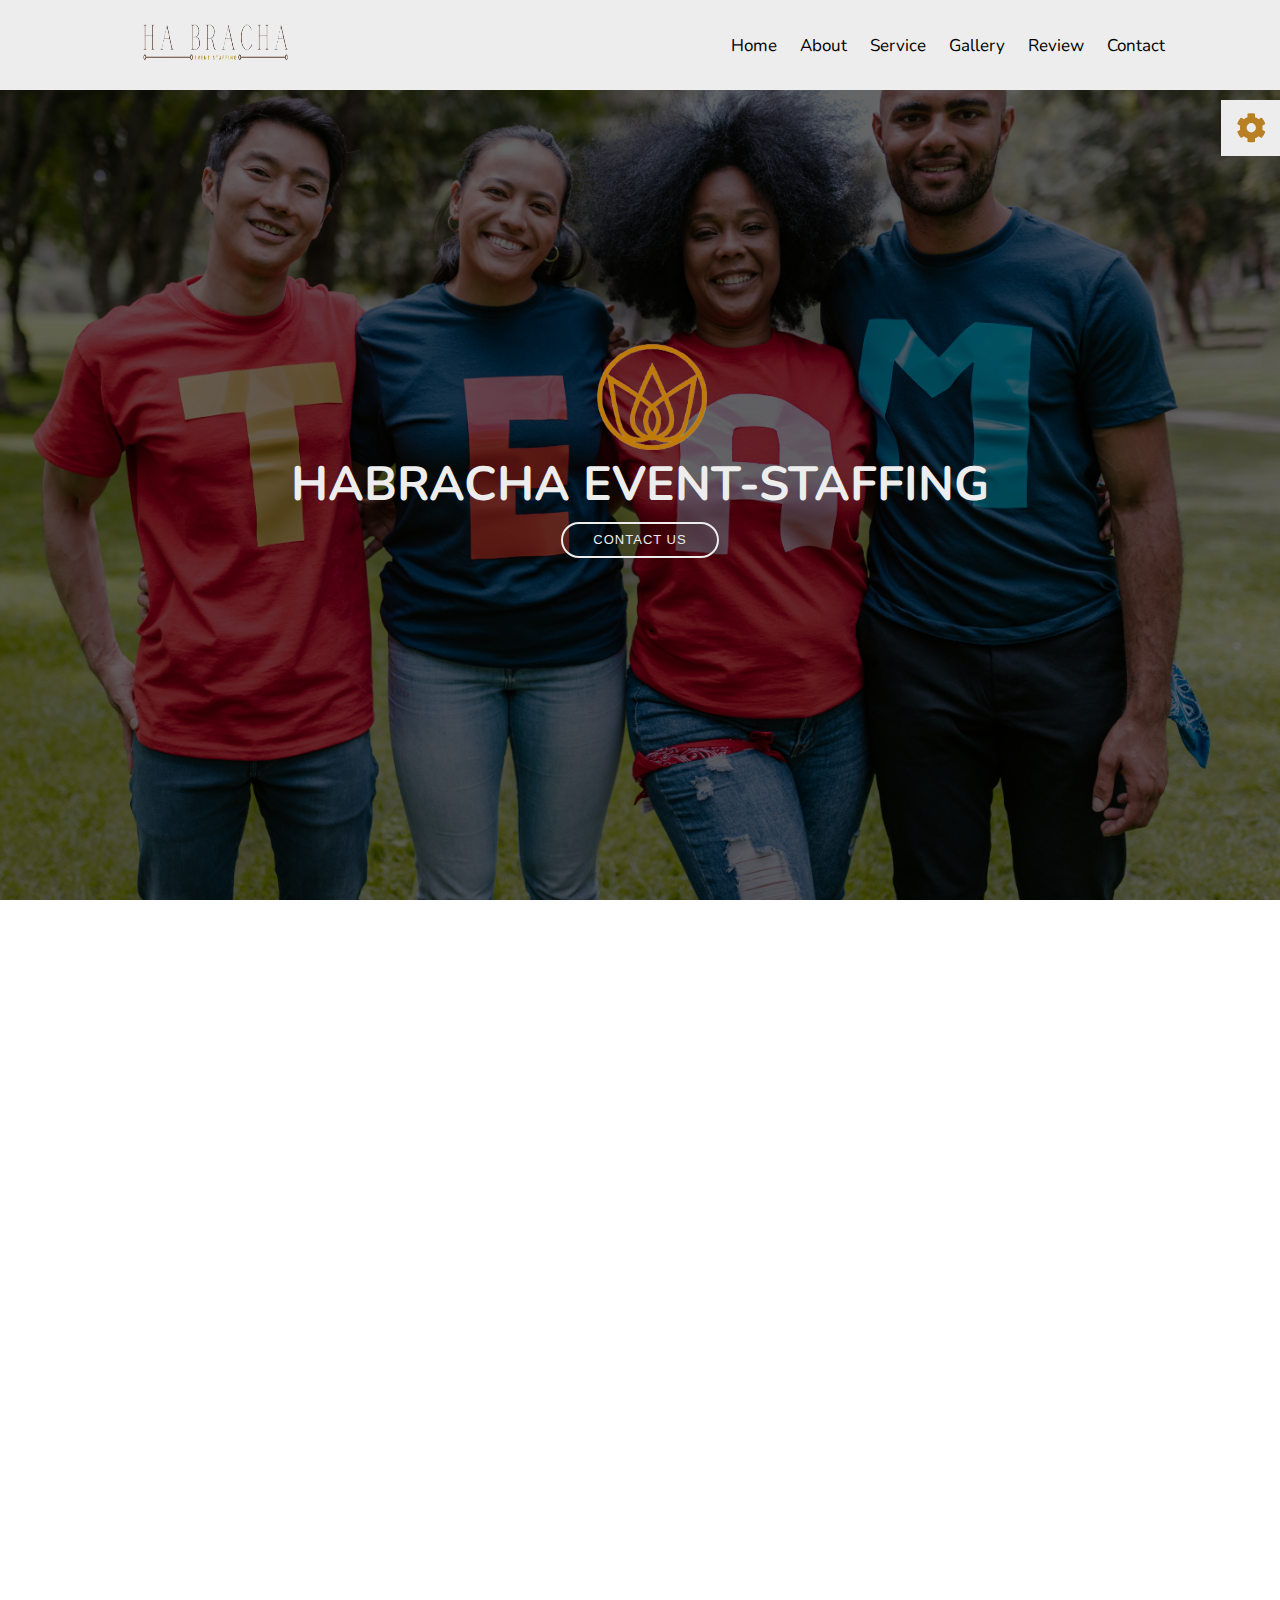
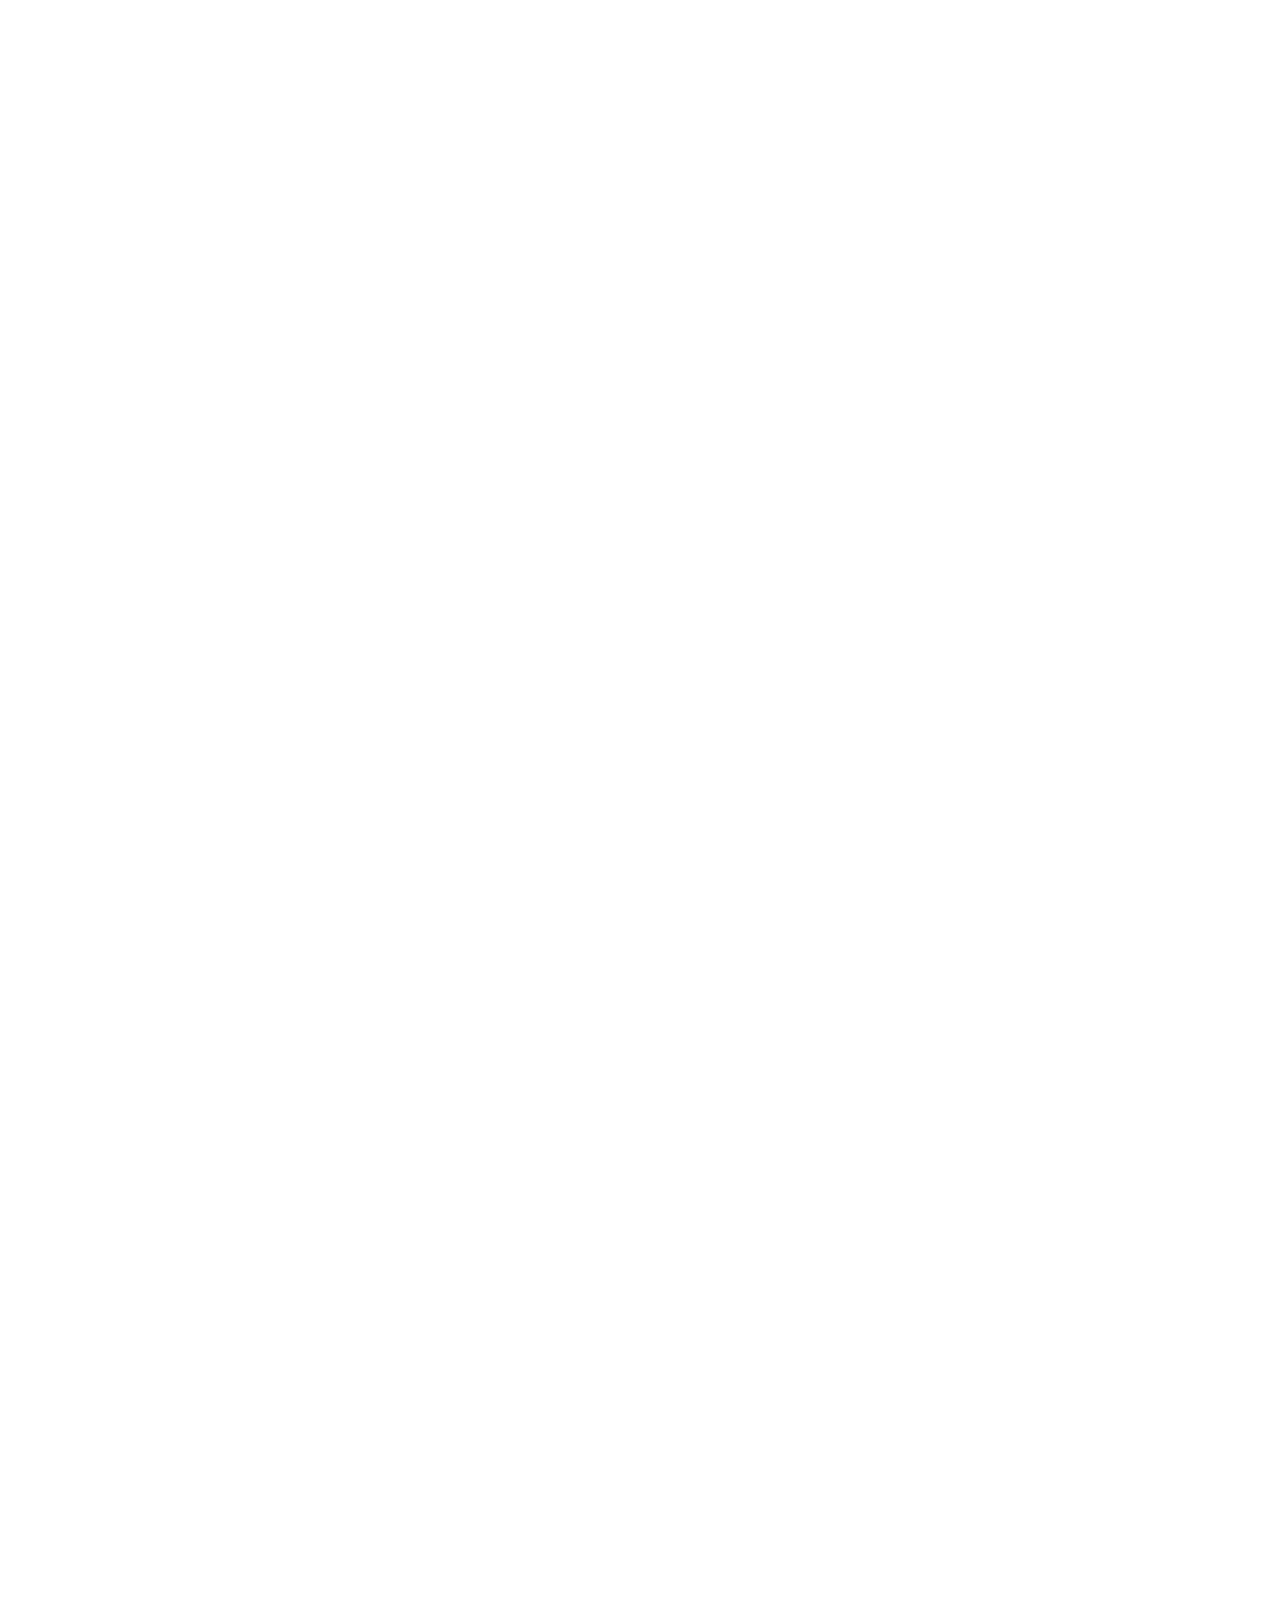
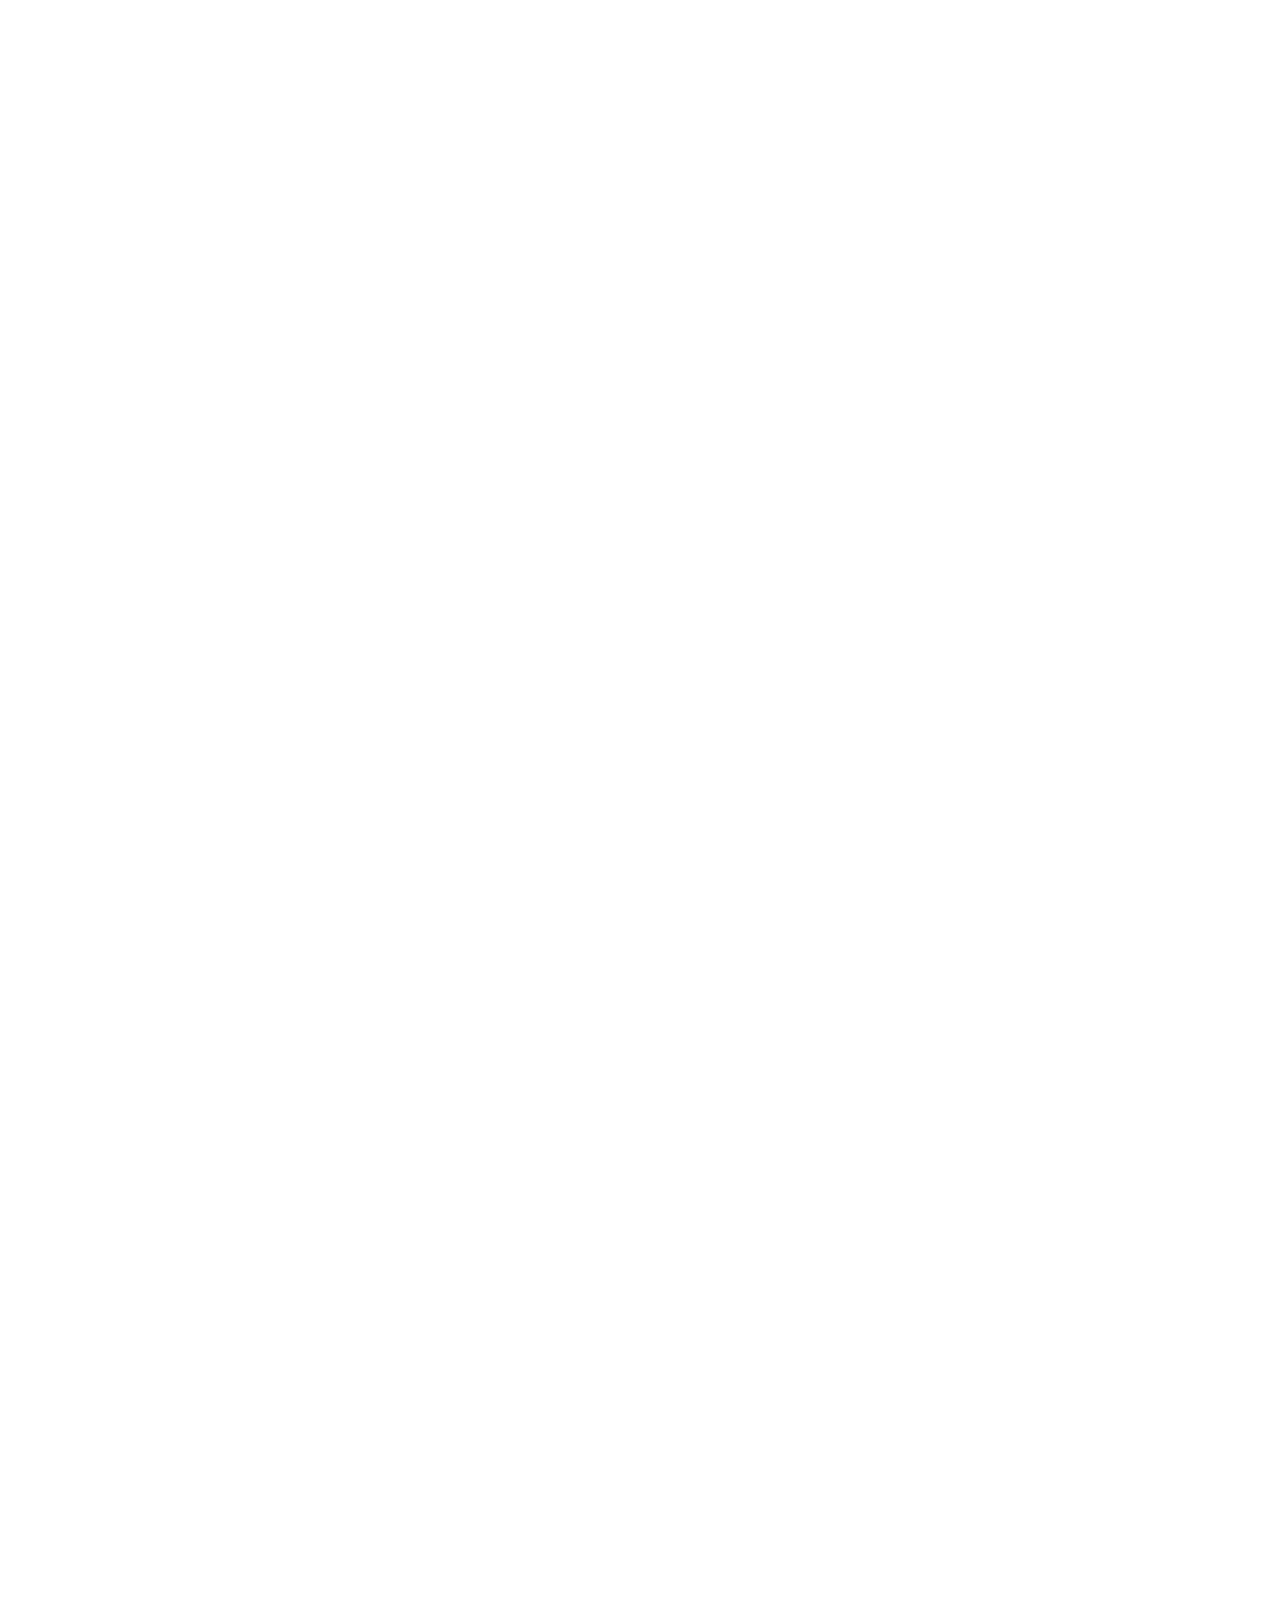
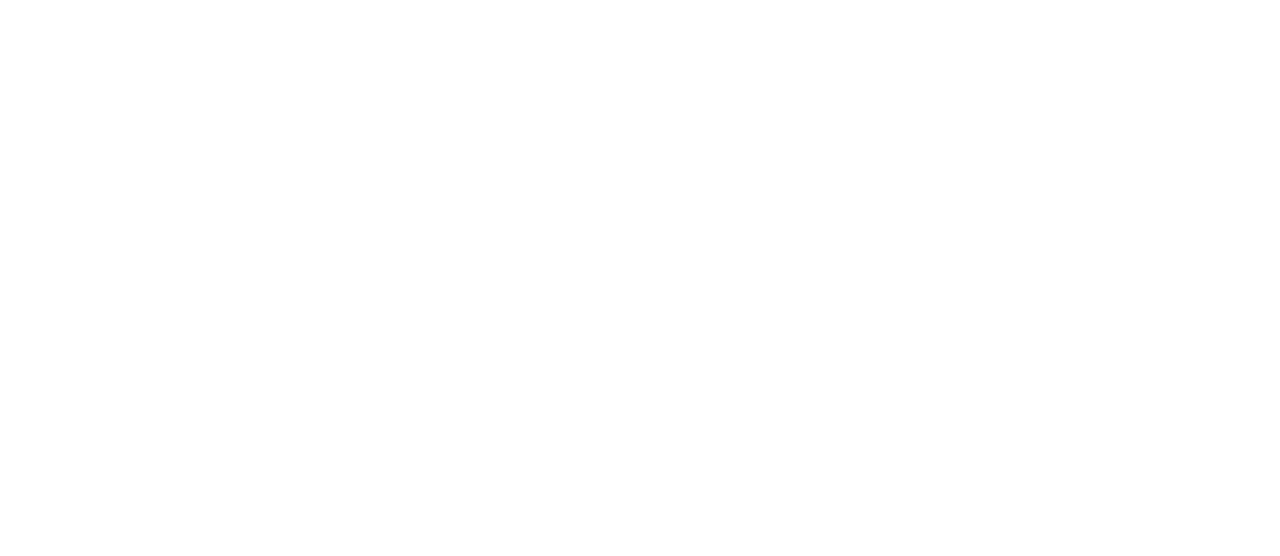
==== commit 5721224a: "this2" ====
--- a/index.html
+++ b/index.html
@@ -21,7 +21,7 @@
     <div class="hero-container">
 
       <div class="content">
-        <h2><img src="images/logo2.png"></h2>
+        <img src="images/logo2.png" width="320px" height="110px">
         <h1>HABRACHA EVENT-STAFFING</h1>            
       </div>
 
@@ -83,39 +83,39 @@
     <div class="box-container">
 
         <div class="box">
-            <i class="fa-solid fa-people-simple"></i>
+            <i class="fas fa-restroom"></i>
             <h3>Hosts & Hostesses</h3>
-            <p>Lorem ipsum dolor sit, amet consectetur adipisicing elit. Porro, suscipit.</p>
-        </div>
-
-        <div class="box">
-            <i class="fas fa-envelope"></i>
-            <h3>invitation card</h3>
-            <p>Lorem ipsum dolor sit, amet consectetur adipisicing elit. Porro, suscipit.</p>
-        </div>
-
-        <div class="box">
-            <i class="fas fa-music"></i>
-            <h3>entertainment</h3>
-            <p>Lorem ipsum dolor sit, amet consectetur adipisicing elit. Porro, suscipit.</p>
-        </div>
-
-        <div class="box">
-            <i class="fas fa-utensils"></i>
-            <h3>food and drinks</h3>
-            <p>Lorem ipsum dolor sit, amet consectetur adipisicing elit. Porro, suscipit.</p>
-        </div>
-
-        <div class="box">
-            <i class="fas fa-photo-video"></i>
-            <h3>photos and videos</h3>
-            <p>Lorem ipsum dolor sit, amet consectetur adipisicing elit. Porro, suscipit.</p>
-        </div>
-
-        <div class="box">
-            <i class="fas fa-birthday-cake"></i>
-            <h3>custom food</h3>
-            <p>Lorem ipsum dolor sit, amet consectetur adipisicing elit. Porro, suscipit.</p>
+            <p>Professional hosts and hostesses for all your events.</p>
+        </div>
+
+        <div class="box">
+            <i class="fas fa-female"></i>
+            <h3>Promo Models</h3>
+            <p>Male and female models to fit your specifications.</p>
+        </div>
+
+        <div class="box">
+            <i class="fas fa-chalkboard-teacher"></i>
+            <h3>Product Specialist </h3>
+            <p>work with our team to ensure excellent product delivery.</p>
+        </div>
+
+        <div class="box">
+            <i class="fas fa-people-carry"></i>
+            <h3>Product Demonstrators</h3>
+            <p>Get product demonstrators to use or sample your products</p>
+        </div>
+
+        <div class="box">
+            <i class="fas fa-ghost"></i>
+            <h3>Mascots & Costume Characters</h3>
+            <p>Mascots & Costume Characters for birthday parties and kids events</p>
+        </div>
+
+        <div class="box">
+            <i class="fas fa-cocktail"></i>
+            <h3>Pop up events </h3>
+            <p>get professioal services for imprumptu events .</p>
         </div>
 
     </div>
--- a/css/style.css
+++ b/css/style.css
@@ -137,7 +137,7 @@
 
 
 .cta {
-    background: linear-gradient(rgba(2, 2, 2, 0.5), rgba(0, 0, 0, 0.8)), url("../images/habracha.jpeg") center center;
+    background: linear-gradient(rgba(1, 1, 1, 0.323), rgba(0, 0, 0, 0.8)), url("../images/habracha.jpeg") center center;
     background-size: cover;
     padding: 100px 0;
     margin-top: 50px;
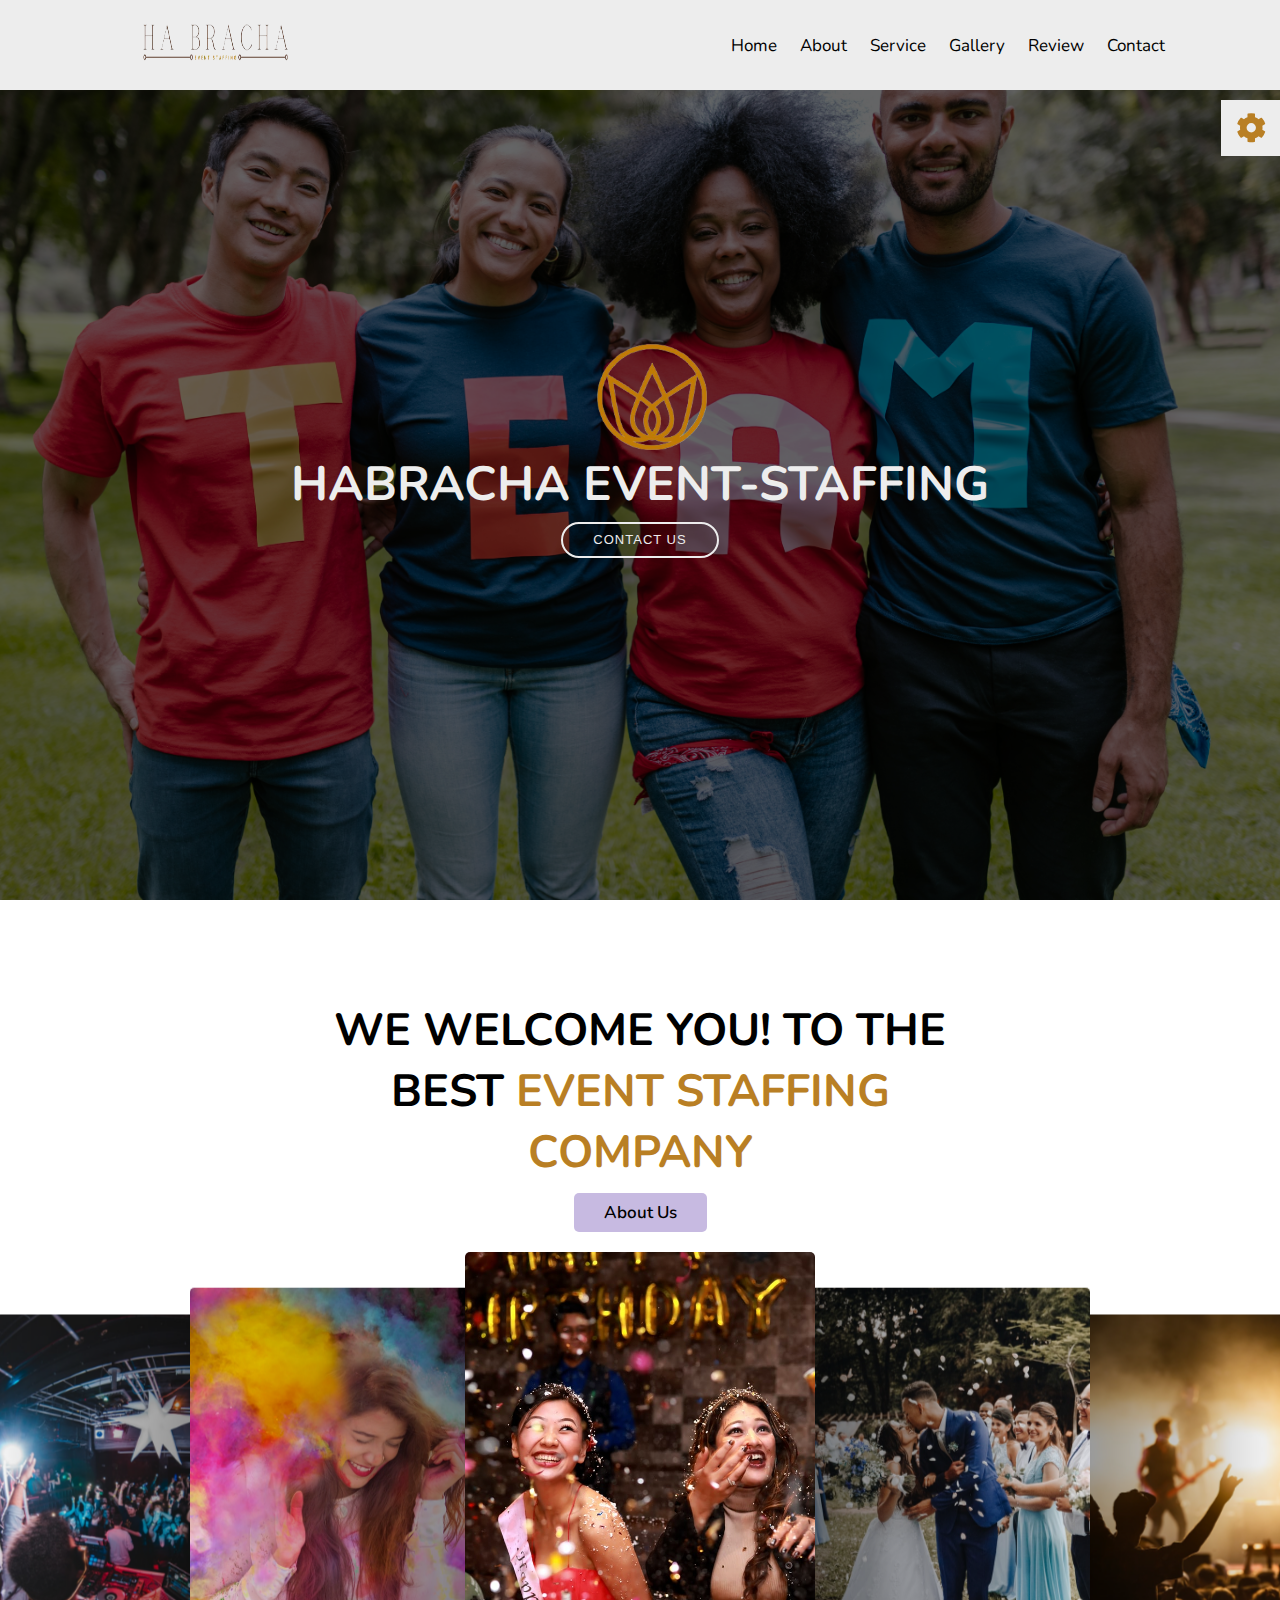
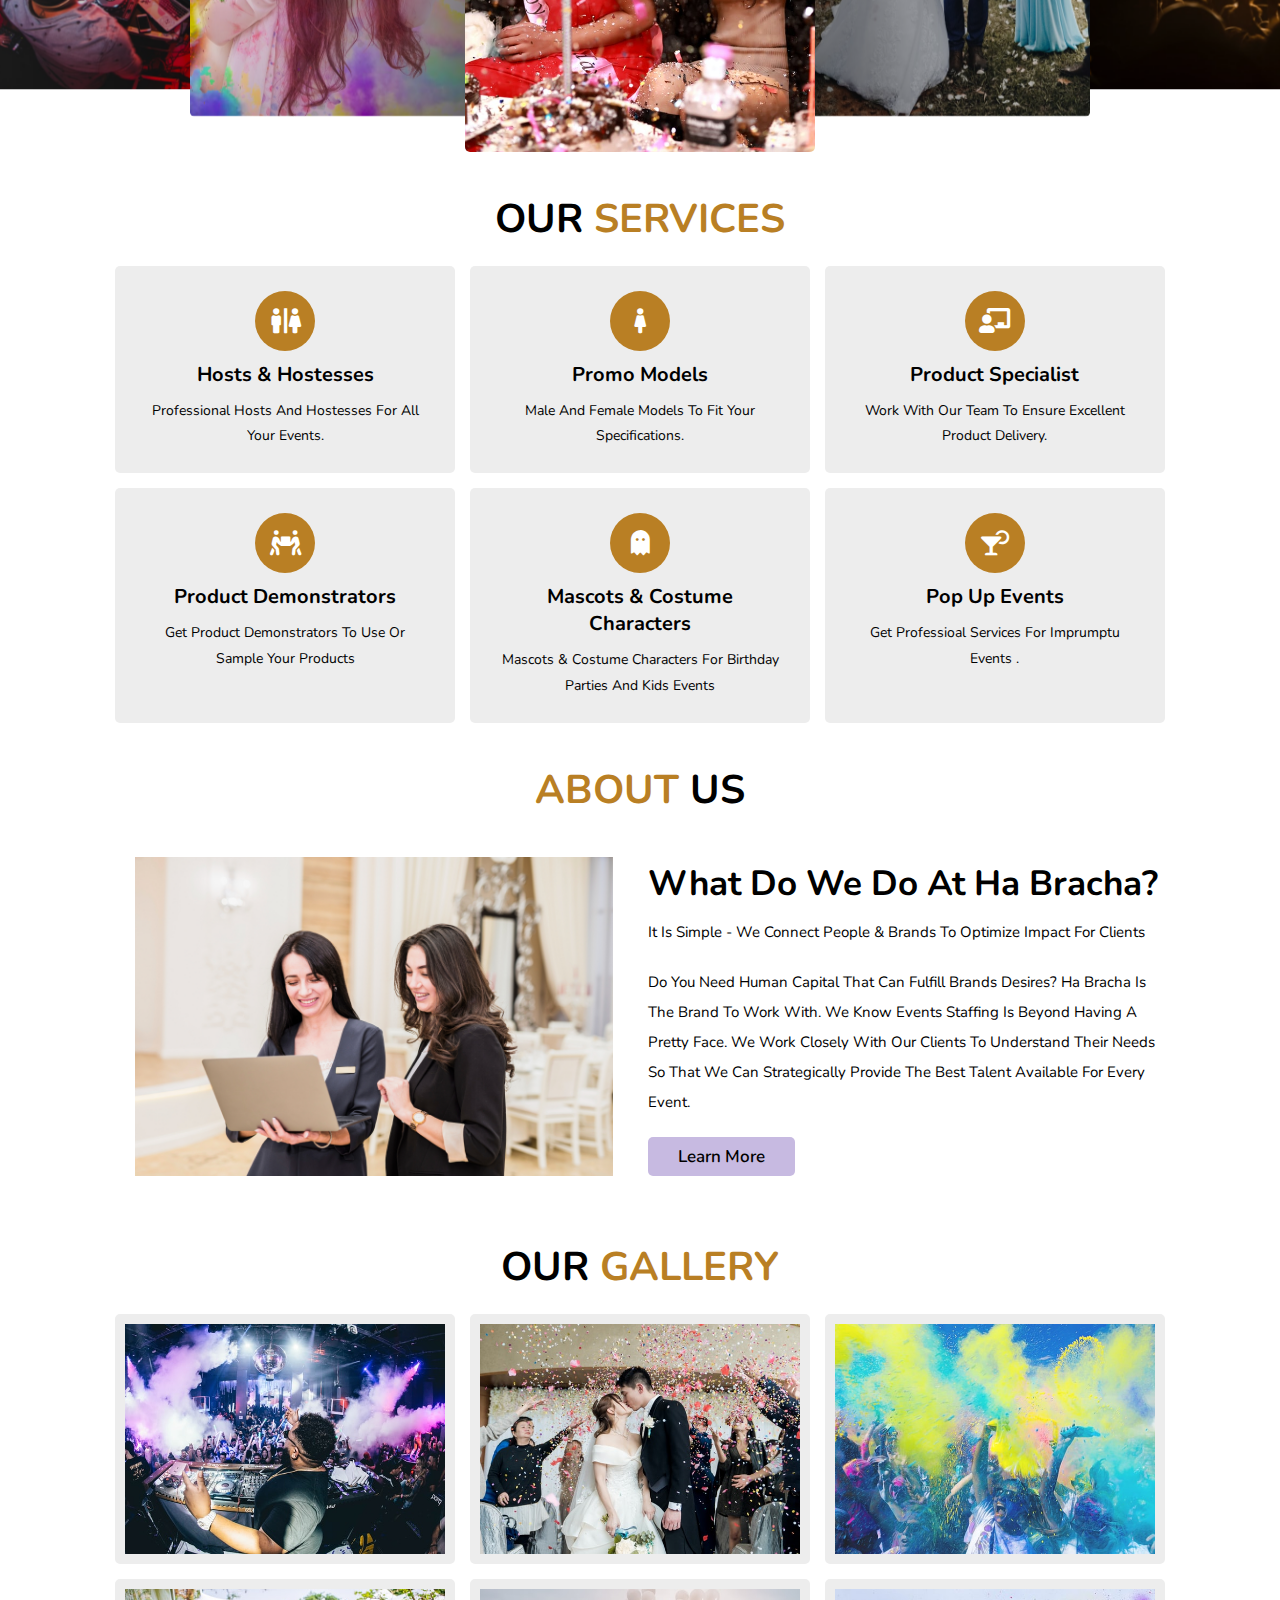
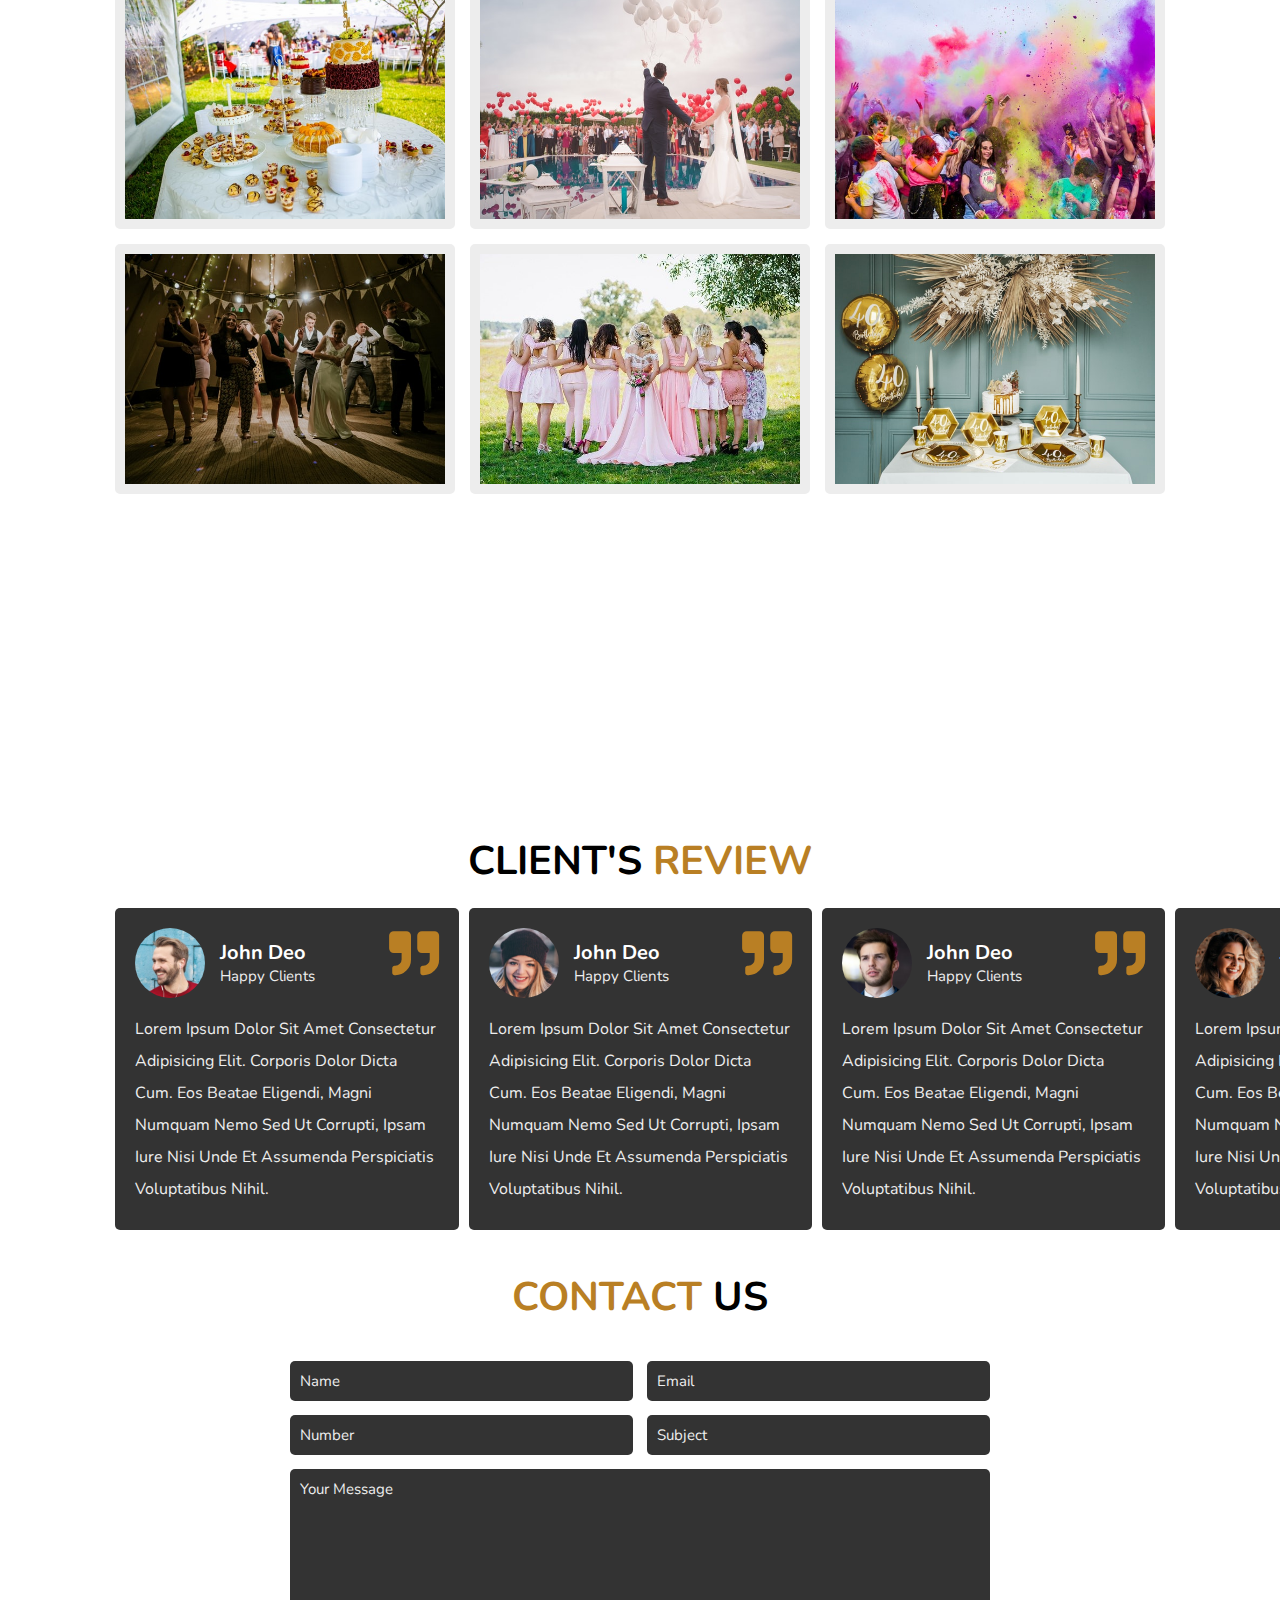
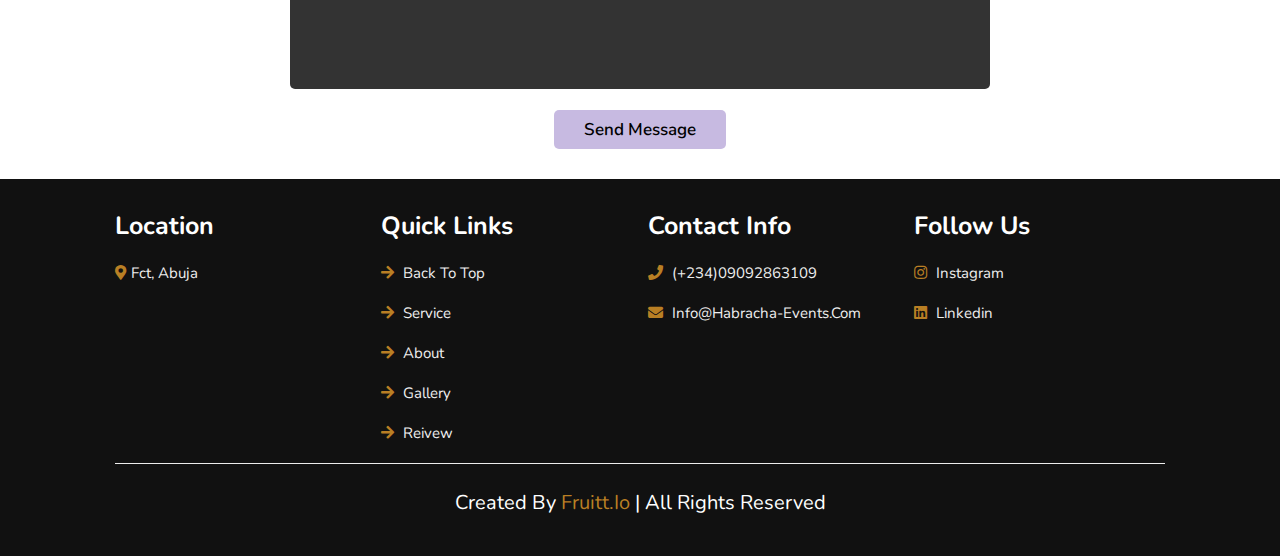
==== commit a8224c83: "new" ====
--- a/index.html
+++ b/index.html
@@ -4,7 +4,7 @@
     <meta charset="UTF-8">
     <meta http-equiv="X-UA-Compatible" content="IE=edge">
     <meta name="viewport" content="width=device-width, initial-scale=1.0">
-    <title>Habrachaa</title>
+    <title>Habracha-events</title>
     <link rel="stylesheet" href="https://unpkg.com/swiper/swiper-bundle.min.css" />
     <link rel="stylesheet" href="https://cdnjs.cloudflare.com/ajax/libs/font-awesome/5.15.4/css/all.min.css">
     <link rel="stylesheet" href="css/style.css">
@@ -281,14 +281,14 @@
 
     <form action="mail.php" method="POST">
         <div class="inputBox">
-            <input type="text" placeholder="name" name="name" required>
+            <input type="text" placeholder="name" name="name" pattern="[A-Z\sa-z]{3,20}" required>
             <input type="email" placeholder="email" name-="email" required>
         </div>
         <div class="inputBox">
             <input type="number" placeholder="number" name="number" required>
             <input type="text" placeholder="subject" name="subject" required>
         </div>
-        <textarea name="" placeholder="your message" id="" cols="30" rows="10" required></textarea>
+        <textarea name="message" placeholder="your message" id="" cols="30" rows="10" required></textarea>
         <input type="submit" value="send message" class="btn">
     </form>
 
@@ -305,10 +305,6 @@
         <div class="box">
             <h3>Location</h3>
             <a href="#"> <i class="fas fa-map-marker-alt"></i>fct, abuja </a>
-            <!-- <a href="#"> <i class="fas fa-map-marker-alt"></i> jogeshwari </a>
-            <a href="#"> <i class="fas fa-map-marker-alt"></i> goregaon </a>
-            <a href="#"> <i class="fas fa-map-marker-alt"></i> navi mumbai </a>
-            <a href="#"> <i class="fas fa-map-marker-alt"></i> andheri </a> -->
         </div>
 
         <div class="box">
@@ -374,14 +370,6 @@
 
 
 
-
-
-
-
-
-
-
-
 <script src="https://unpkg.com/swiper/swiper-bundle.min.js"></script>
 
 <!-- custom js file link  -->
--- a/css/style.css
+++ b/css/style.css
@@ -37,10 +37,6 @@
 
 body{
     background: #fff;
-    width: 100vw;
-    height: 100vh;
-    overflow-x: hidden;
-    overflow-y: scroll;
 }
 
 
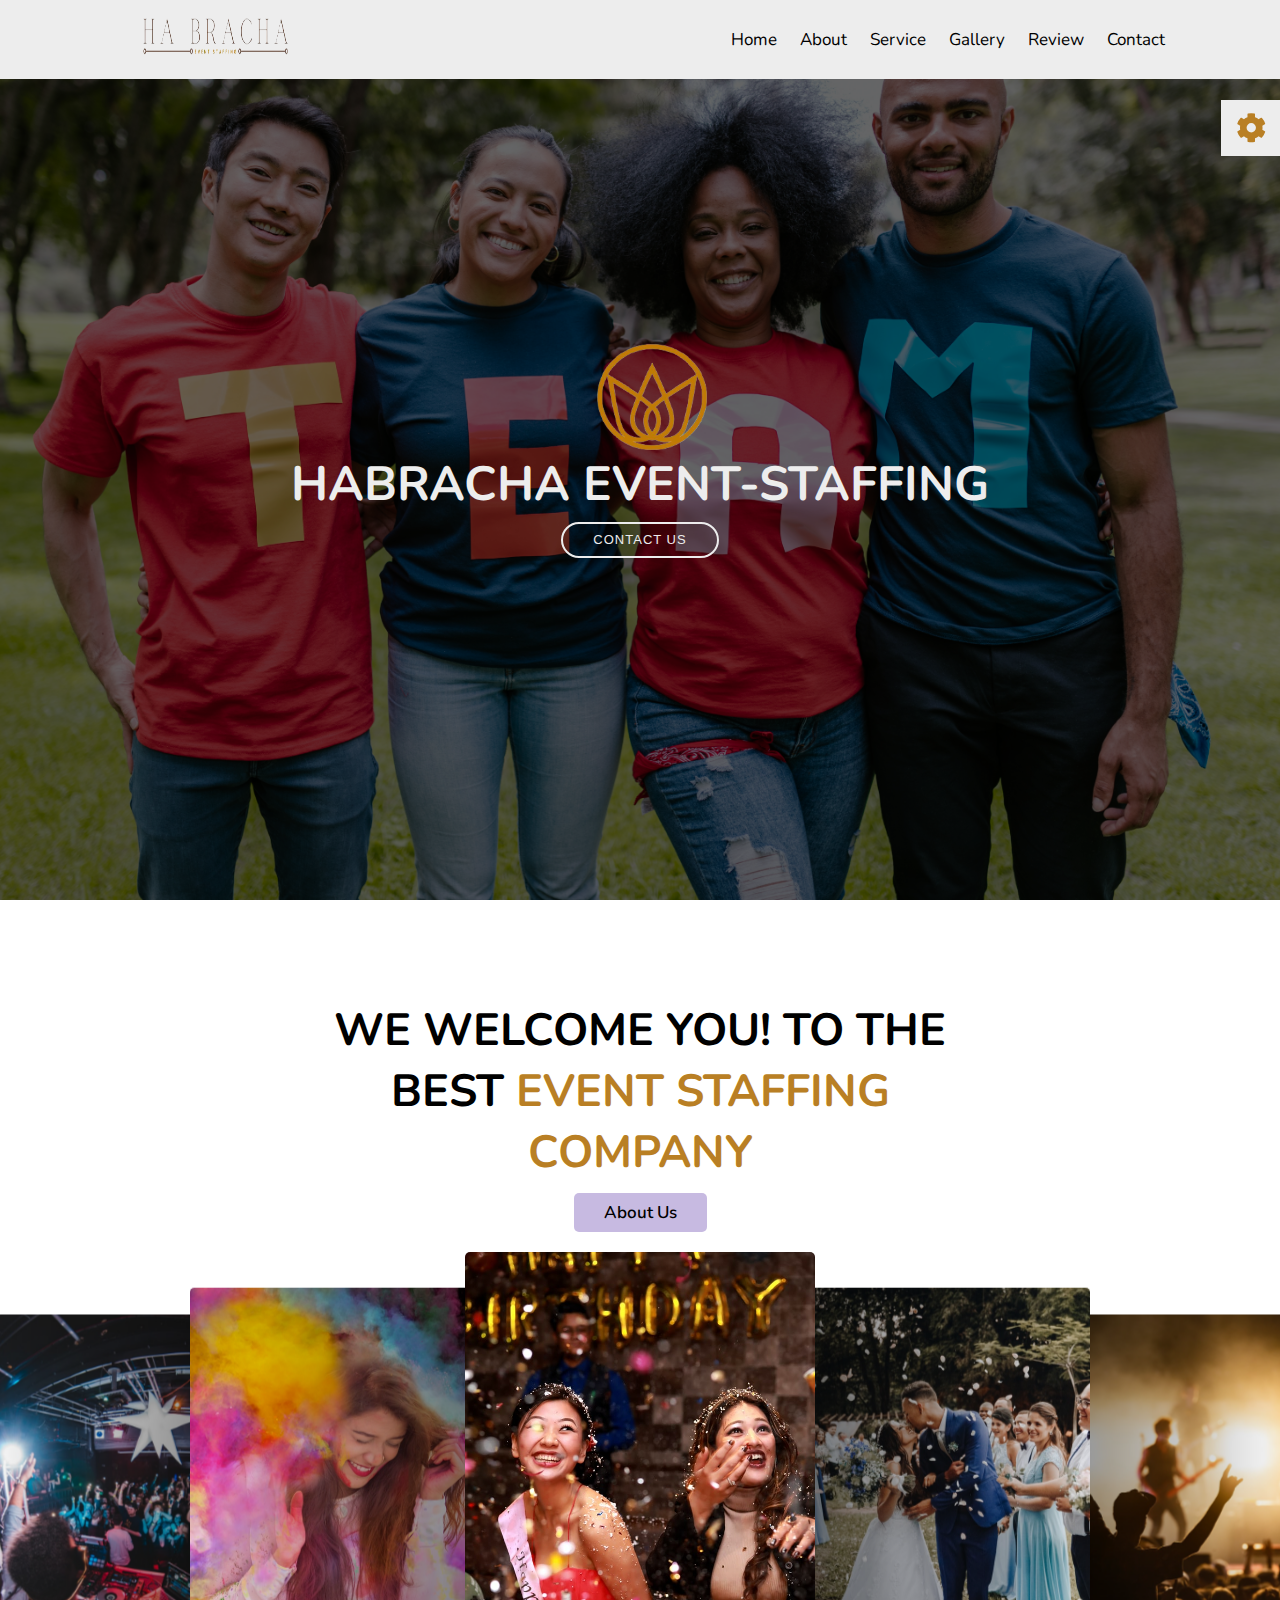
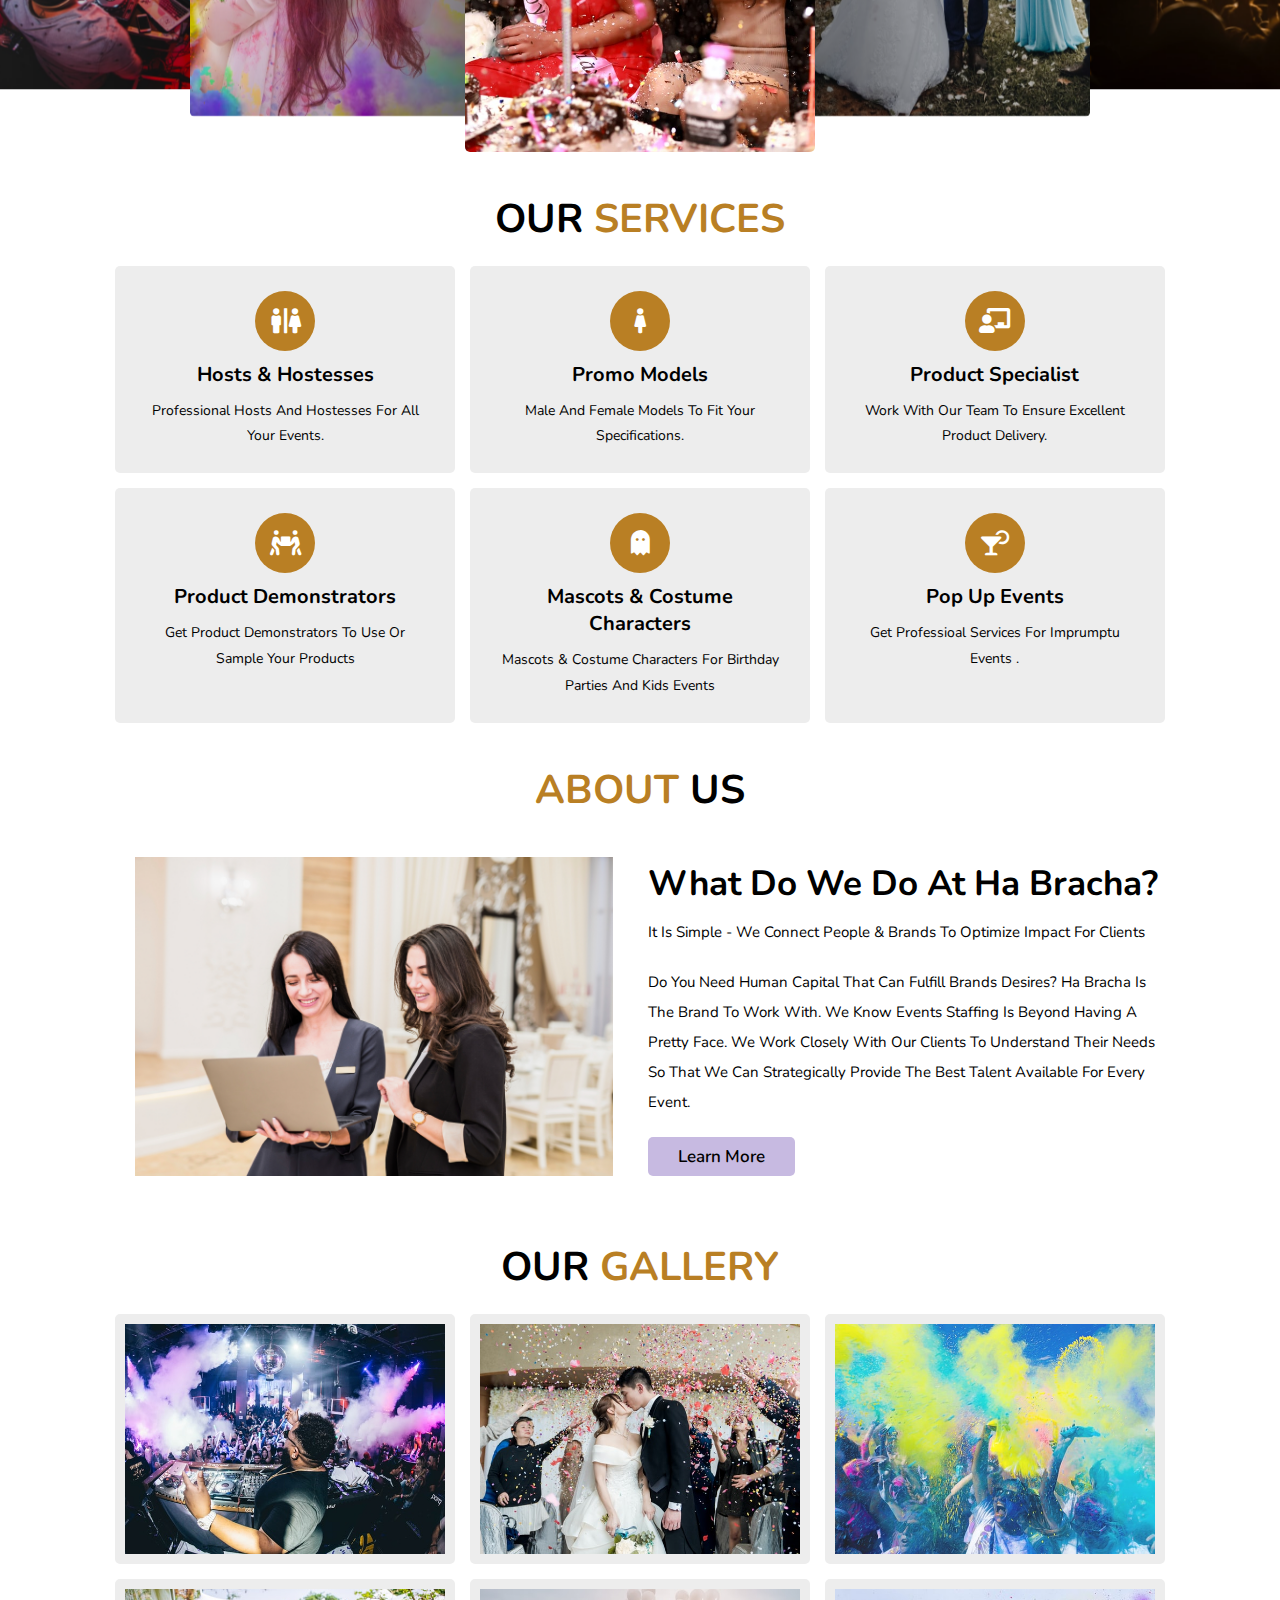
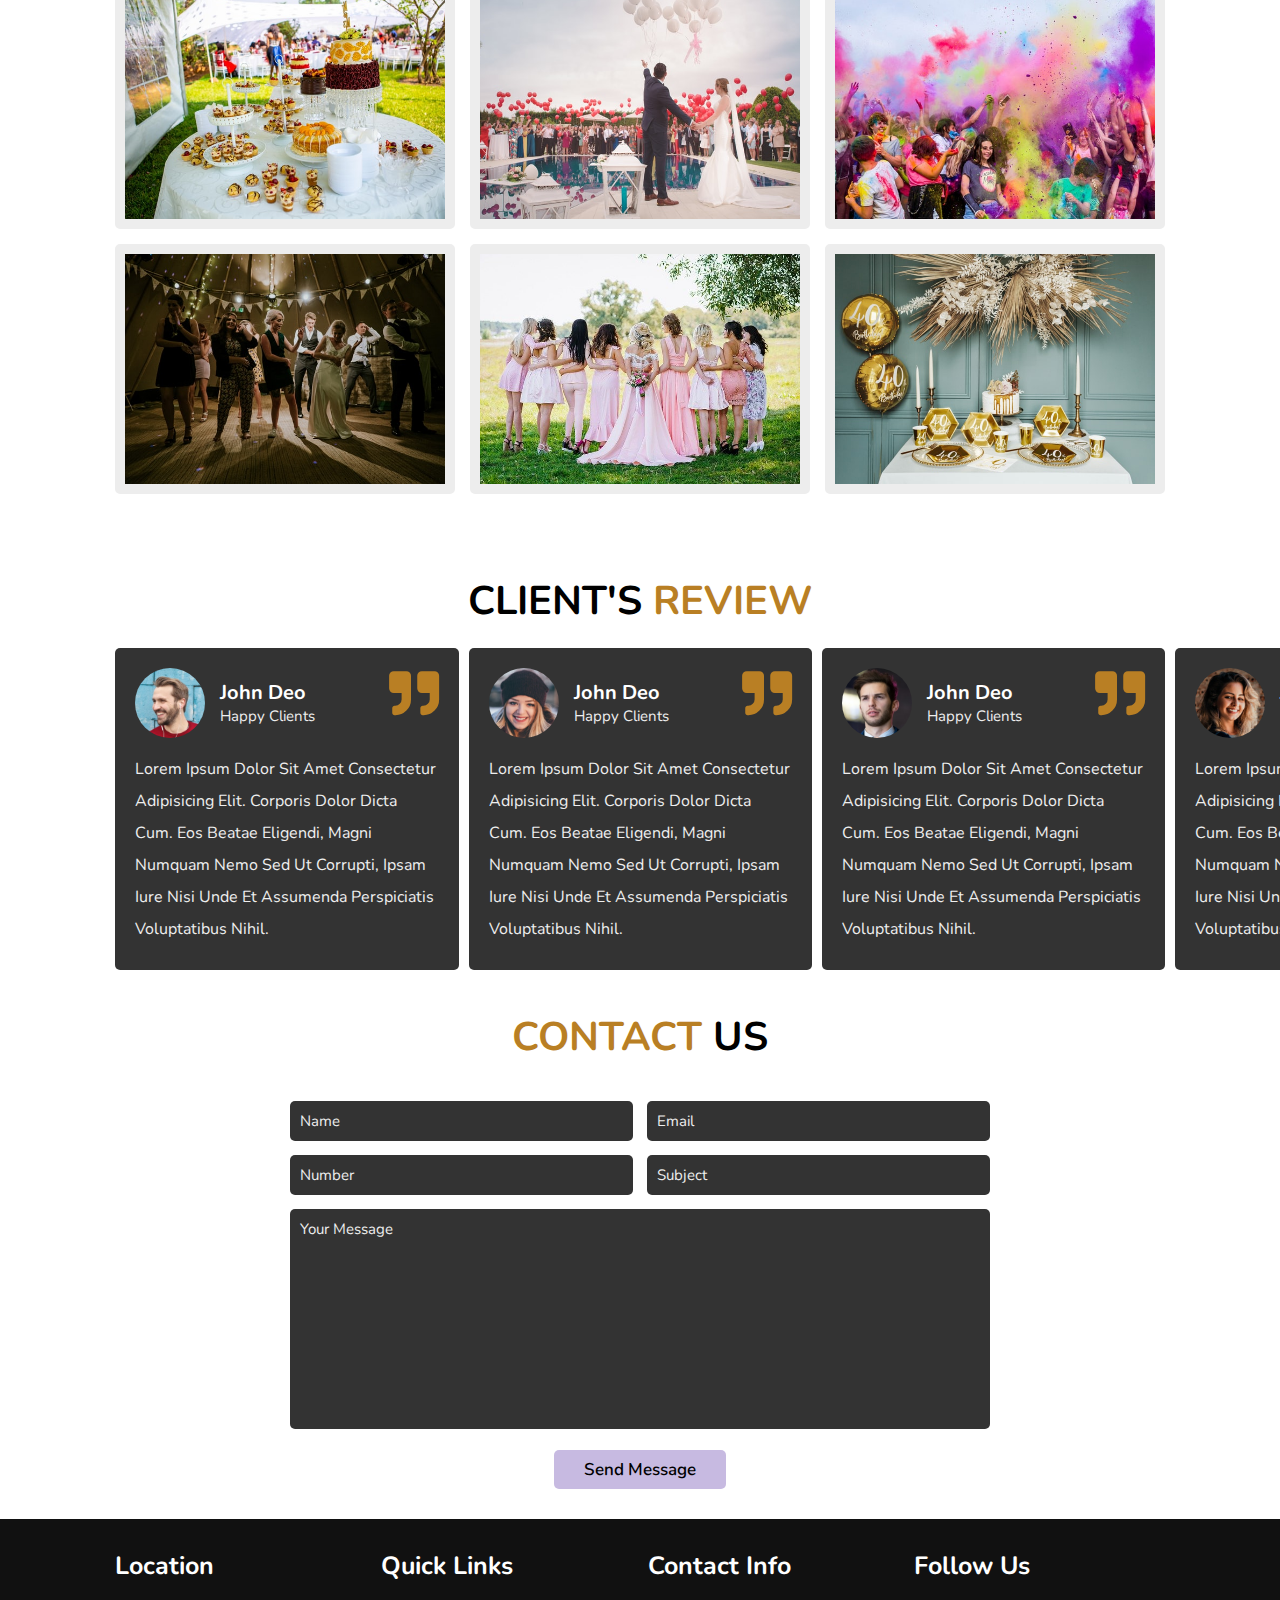
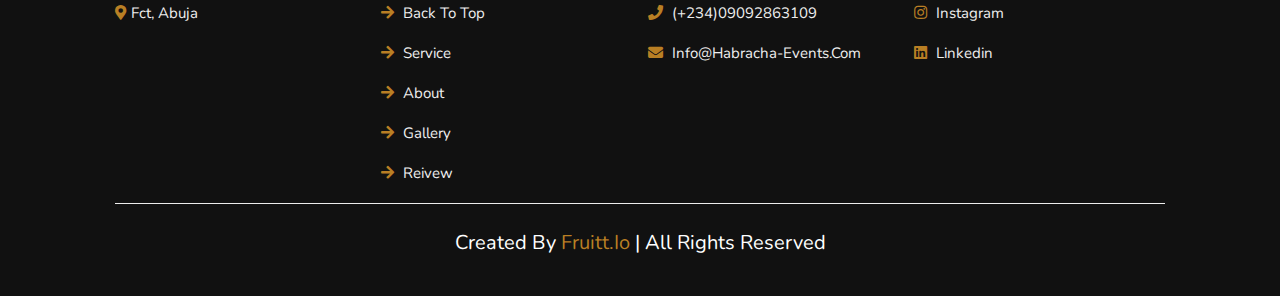
==== commit f235b210: "done" ====
--- a/index.html
+++ b/index.html
@@ -281,14 +281,14 @@
 
     <form action="mail.php" method="POST">
         <div class="inputBox">
-            <input type="text" placeholder="name" name="name" pattern="[A-Z\sa-z]{3,20}" required>
-            <input type="email" placeholder="email" name-="email" required>
+            <input type="text" placeholder="name" id="name" name="name" pattern="[A-Z\sa-z]{3,20}" required>
+            <input type="email" placeholder="email" id="email" name="email" required>
         </div>
         <div class="inputBox">
-            <input type="number" placeholder="number" name="number" required>
-            <input type="text" placeholder="subject" name="subject" required>
-        </div>
-        <textarea name="message" placeholder="your message" id="" cols="30" rows="10" required></textarea>
+            <input type="number" placeholder="number" id="number" name="number" required>
+            <input type="text" placeholder="subject" id="subject" name="subject" required>
+        </div>
+        <textarea name="message" placeholder="your message" id="message" cols="30" rows="10" required></textarea>
         <input type="submit" value="send message" class="btn">
     </form>
 
--- a/css/style.css
+++ b/css/style.css
@@ -1,5 +1,4 @@
 @import url('https://fonts.googleapis.com/css2?family=Nunito:wght@200;600;700&display=swap');
-
 
 :root{
     --main-color:#b97f24;
@@ -37,113 +36,100 @@
 
 body{
     background: #fff;
-}
-
-
-
-  /*--------------------------------------------------------------
-  # Hero Section
-  --------------------------------------------------------------*/
-  #hero {
-    width: 100%;
-    height: 100vh;
-    background: url("../images/team.jpg") top center;
-    background-size: cover;
-    position: relative;
-  }
-  #hero:before {
-    content: "";
-    background: rgba(0, 0, 0, 0.6);
-    position: absolute;
-    bottom: 0;
-    top: 0;
-    left: 0;
-    right: 0;
-  }
-  #hero .hero-container {
-    position: absolute;
-    bottom: 0;
-    top: 0;
-    left: 0;
-    right: 0;
-    display: flex;
-    justify-content: center;
-    align-items: center;
-    flex-direction: column;
-    text-align: center;
-    padding: 0 15px;
-  }
-  #hero h2 {
-    color: #eee;
-    margin-bottom: 40px;
-    font-size: 24px;
-  }
-  #hero h1 {
-    margin: 0 0 10px 0;
-    font-size: 48px;
-    font-weight: 700;
-    line-height: 56px;
-    text-transform: uppercase;
-    color: rgb(237, 237, 237);
-  }
-
-  #hero .btn-get-started {
-    font-family: "Poppins", sans-serif;
-    text-transform: uppercase;
-    font-weight: 400;
-    font-size: 13px;
-    letter-spacing: 1px;
-    display: inline-block;
-    padding: 8px 30px 9px 30px;
-    border-radius: 50px;
-    transition: 0.5s;
-    border: 2px solid rgb(237, 237, 237);
-    color: rgb(237, 237, 237);
-  }
-  #hero .btn-get-started:hover {
-    background: #c7bae1;
-    border: 2px solid #c7bae1;
-  }
-  @media (min-width: 1024px) {
-    #hero {
-      background-attachment: fixed;
-    }
-  }
-  @media (max-width: 768px) {
-    #hero h3 {
-      font-size: 22px;
-    }
-    #hero h1 {
-      font-size: 28px;
-      line-height: 36px;
-    }
-    #hero h2 {
-      font-size: 18px;
-      line-height: 24px;
-      margin-bottom: 30px;
-    }
-  }
-  @media (max-height: 500px) {
-    #hero {
-      height: 150vh;
-    }
-  }
-  
-
-
-
-.cta {
-    background: linear-gradient(rgba(1, 1, 1, 0.323), rgba(0, 0, 0, 0.8)), url("../images/habracha.jpeg") center center;
-    background-size: cover;
-    padding: 100px 0;
-    margin-top: 50px;
-    margin-bottom: 50px;
+    overflow-x: hidden;
+    overflow-y: scroll;
+}
+
+/*--------------------------------------------------------------
+# Hero Section
+--------------------------------------------------------------*/
+#hero {
+width: 100%;
+height: 100vh;
+background: url("../images/team.jpg") top center;
+background-size: cover;
+position: relative;
+}
+#hero:before {
+content: "";
+background: rgba(0, 0, 0, 0.6);
+position: absolute;
+bottom: 0;
+top: 0;
+left: 0;
+right: 0;
+}
+#hero .hero-container {
+position: absolute;
+bottom: 0;
+top: 0;
+left: 0;
+right: 0;
+display: flex;
+justify-content: center;
+align-items: center;
+flex-direction: column;
+text-align: center;
+padding: 0 15px;
+}
+#hero h2 {
+color: #eee;
+margin-bottom: 40px;
+font-size: 24px;
+}
+#hero h1 {
+margin: 0 0 10px 0;
+font-size: 48px;
+font-weight: 700;
+line-height: 56px;
+text-transform: uppercase;
+color: rgb(237, 237, 237);
+}
+
+#hero .btn-get-started {
+font-family: "Poppins", sans-serif;
+text-transform: uppercase;
+font-weight: 400;
+font-size: 13px;
+letter-spacing: 1px;
+display: inline-block;
+padding: 8px 30px 9px 30px;
+border-radius: 50px;
+transition: 0.5s;
+border: 2px solid rgb(237, 237, 237);
+color: rgb(237, 237, 237);
+}
+#hero .btn-get-started:hover {
+background: #c7bae1;
+border: 2px solid #c7bae1;
 }
 @media (min-width: 1024px) {
-    .cta {
-      background-attachment: fixed;
-    }
-}
+#hero {
+    background-attachment: fixed;
+}
+}
+@media (max-width: 768px) {
+#hero h3 {
+    font-size: 22px;
+}
+#hero h1 {
+    font-size: 28px;
+    line-height: 36px;
+}
+#hero h2 {
+    font-size: 18px;
+    line-height: 24px;
+    margin-bottom: 30px;
+}
+}
+@media (max-height: 500px) {
+#hero {
+    height: 150vh;
+}
+}
+
+
+
 
 
 
@@ -154,7 +140,7 @@
 .heading{
     text-align: center;
     padding-bottom: 2rem;
-    color:black;
+    color: black;
     text-transform: uppercase;
     font-size: 4rem;
 }
@@ -171,14 +157,14 @@
     font-size: 1.7rem;
     border-radius: .5rem;
     background: #c7bae1;
-    color:black;
+    color: black;
     cursor: pointer;
     font-weight: 600;
     opacity: inherit;
 }
 
 .btn:hover{
-    background:goldenrod;
+    background:var(--main-color);
 }
 
 .header{
@@ -190,8 +176,6 @@
     align-items: center;
     justify-content: space-between;
     padding:1.5rem 9%;
-    width: 100vw;
-    height: 10vh;
 }
 
 .header .logo{
@@ -206,7 +190,7 @@
 
 .header .navbar a{
     font-size: 1.7rem;
-    color:black;
+    color: black;
     margin-left: 2rem;
 }
 
@@ -216,7 +200,7 @@
 
 #menu-bars{
     font-size: 3rem;
-    color: var(--main-color);
+    color:var(--main-color);
     cursor: pointer;
     display: none;
 }
@@ -229,7 +213,7 @@
 }
 
 .home .content h3{
-    color: black;
+    color:black;
     font-size: 4.5rem;
     text-transform: uppercase;
 }
@@ -244,7 +228,6 @@
     border-radius: .5rem;
     height: 50rem;
     width:35rem;
-    overflow-x: hidden;
 }
 
 .home .home-slider .swiper-slide img{
@@ -322,42 +305,6 @@
     line-height: 2;
 }
 
-
-.about2 .row{
-    display: flex;
-    align-items: center;
-    flex-wrap: wrap;
-    gap:1.5rem;
-}
-
-.about2 .row .image{
-    flex:1 1 45rem;
-    padding:1rem;
-}
-
-.about2 .row .image img{ 
-    width: 100%;
-    border-radius: .5rem;
-    border:1rem solid #fff;
-}
-
-.about2 .row .content{
-    flex:1 1 45rem;
-}
-
-.about2 .row .content h3{
-    font-size: 3.5rem;
-    color:black;
-}
-
-.about2 .row .content p{
-    font-size: 1.5rem;
-    color:black;
-    padding:1rem 0;
-    line-height: 2;
-}
-
-
 .gallery .box-container{
     display: grid;
     grid-template-columns: repeat(auto-fit, minmax(27rem, 1fr));
@@ -387,7 +334,7 @@
 .gallery .box-container .box .title{
     position: absolute;
     top:-10rem; left:0; right: 0;
-    background: rgb(237, 237, 237);
+    background:rgb(237, 237, 237);
     color:#C8A2C8;
     text-align: center;
     padding-bottom: 1rem;
@@ -418,52 +365,6 @@
 
 .gallery .box-container .box .icons a:hover{
     color:var(--main-color);
-}
-
-.price .box-container{
-    display: grid;
-    grid-template-columns: repeat(auto-fit, minmax(25rem, 1fr));
-    gap:1.5rem;
-}
-
-.price .box-container .box{
-    padding:2rem 0;
-    background:#333;
-    border-radius: .5rem;
-    text-align: center;
-}
-
-.price .box-container .box:hover{
-    transform: scale(1.03);
-}
-
-.price .box-container .box .title{
-    background:var(--main-color);
-    color:#fff;
-    padding:1.5rem 0;
-    font-size: 2rem;
-}
-
-.price .box-container .box .amount{
-    color:#fff;
-    padding-top: 2rem;
-    font-size: 4rem;
-}
-
-.price .box-container .box ul{
-    list-style-type: none;
-    padding:1rem 0;
-}
-
-.price .box-container .box ul li{
-    font-size: 1.5rem;
-    color:#eee;
-    padding:1rem 0;
-}
-
-.price .box-container .box ul li i{
-    color:var(--main-color);
-    padding-right: .5rem;
 }
 
 .reivew .box{
@@ -590,7 +491,7 @@
 .footer .credit{
     text-align: center;
     border-top: .1rem solid rgb(237, 237, 237);
-    color:white;
+    color:#fff;
     padding:2rem;
     padding-top: 2.5rem;
     margin-top: 1rem;
@@ -734,8 +635,3 @@
     }
 
 }
-
-
-
-
-
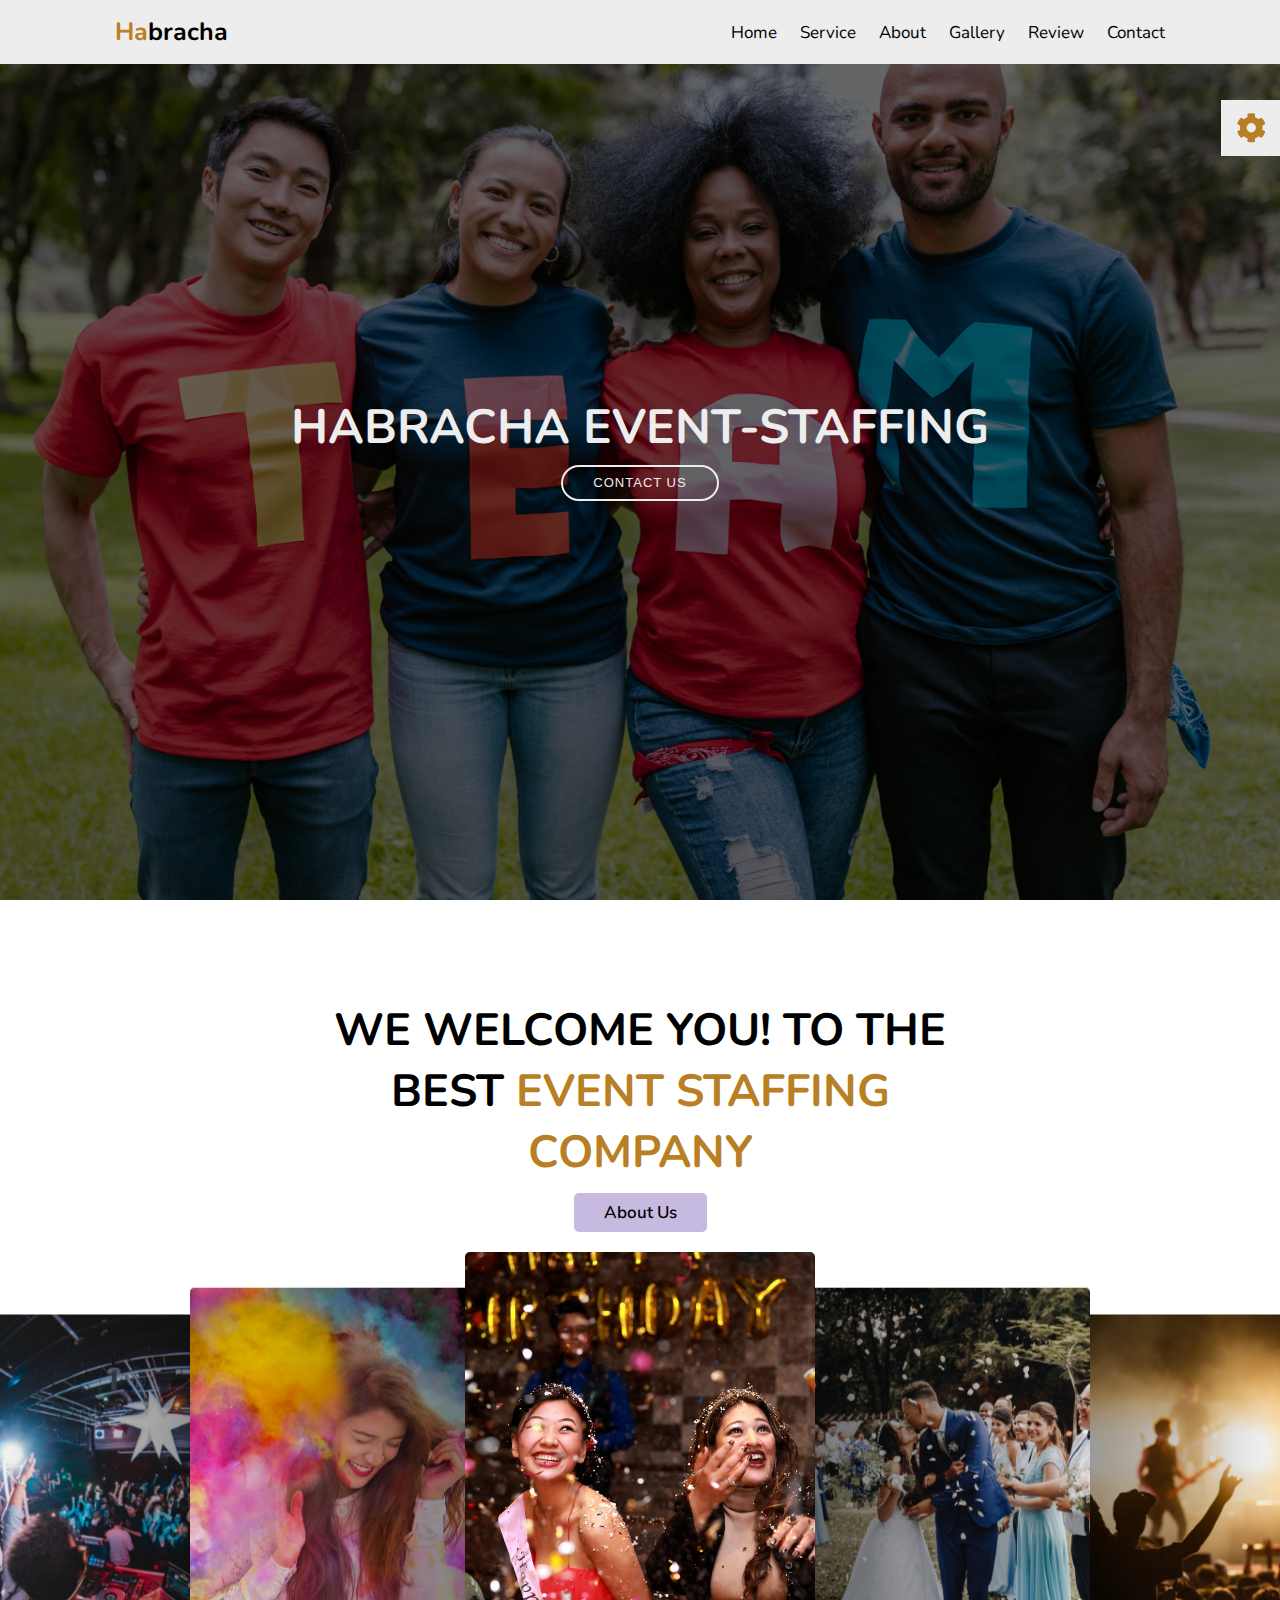
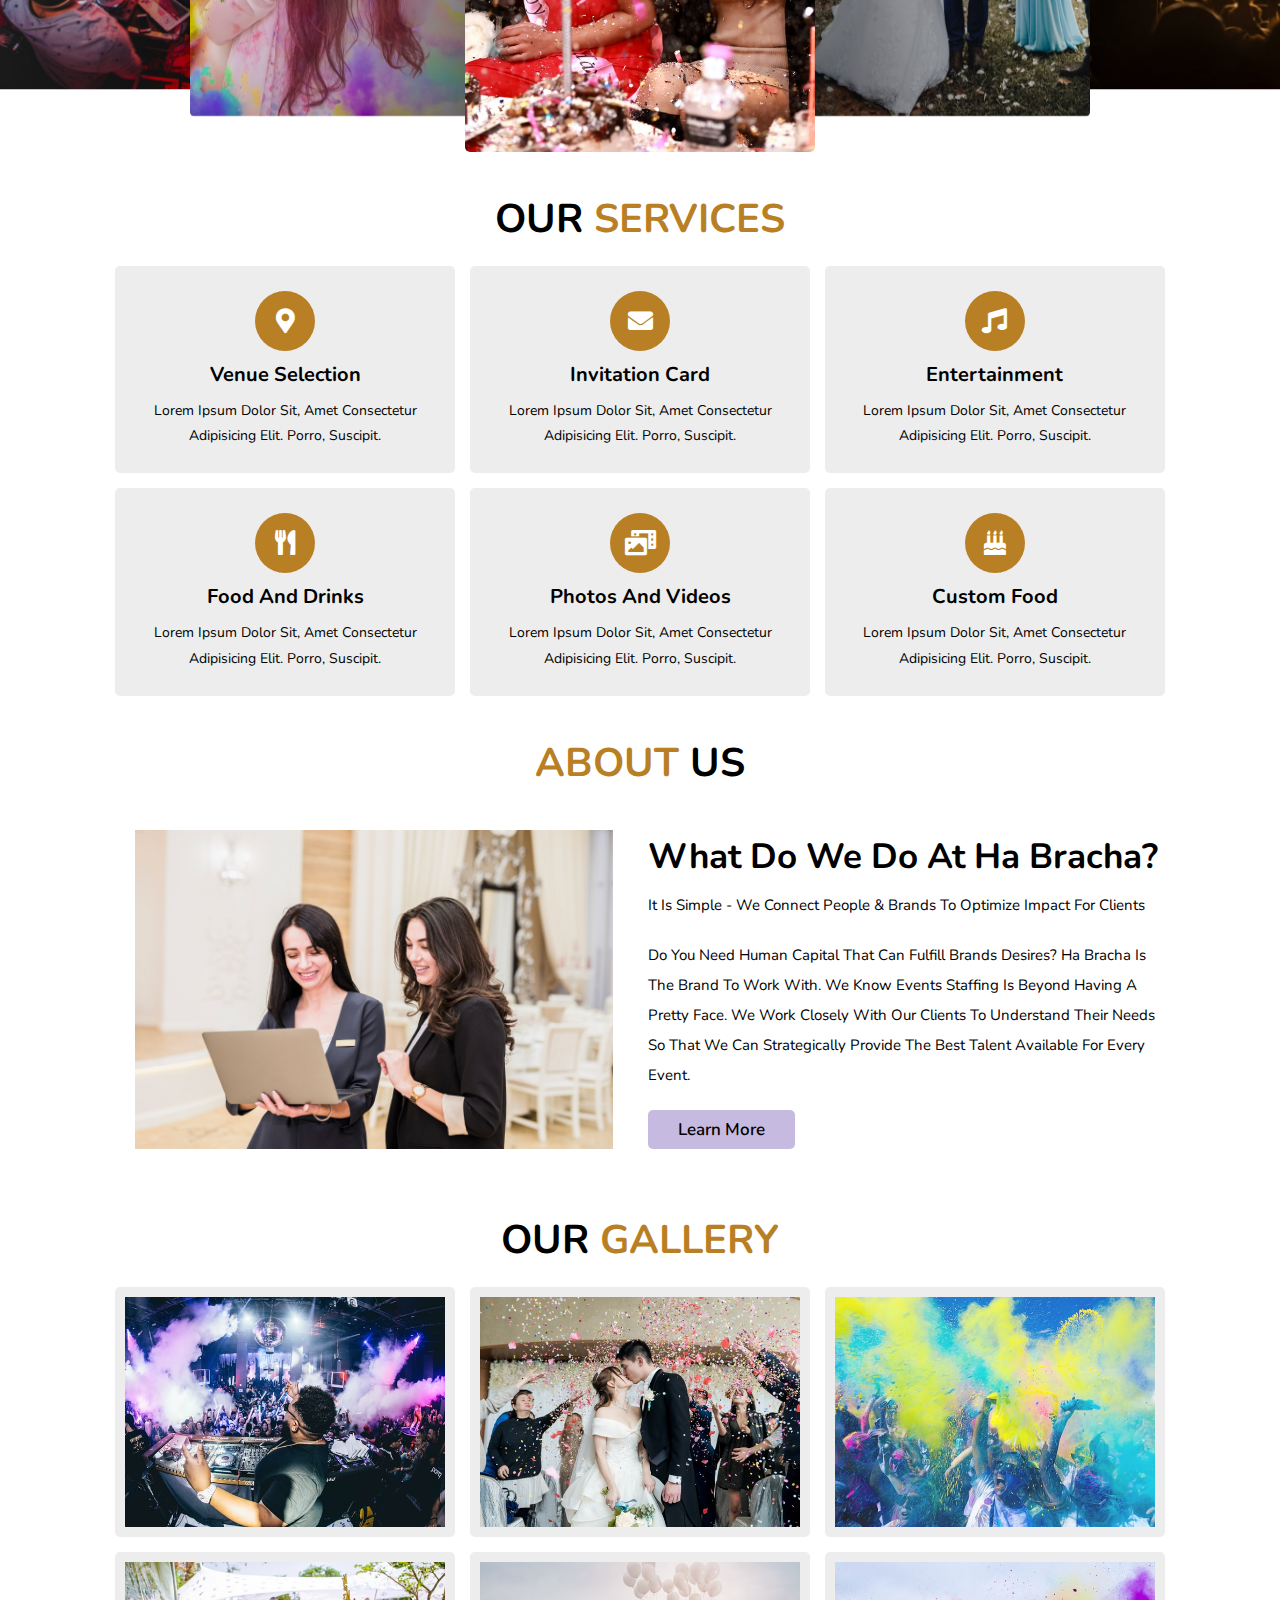
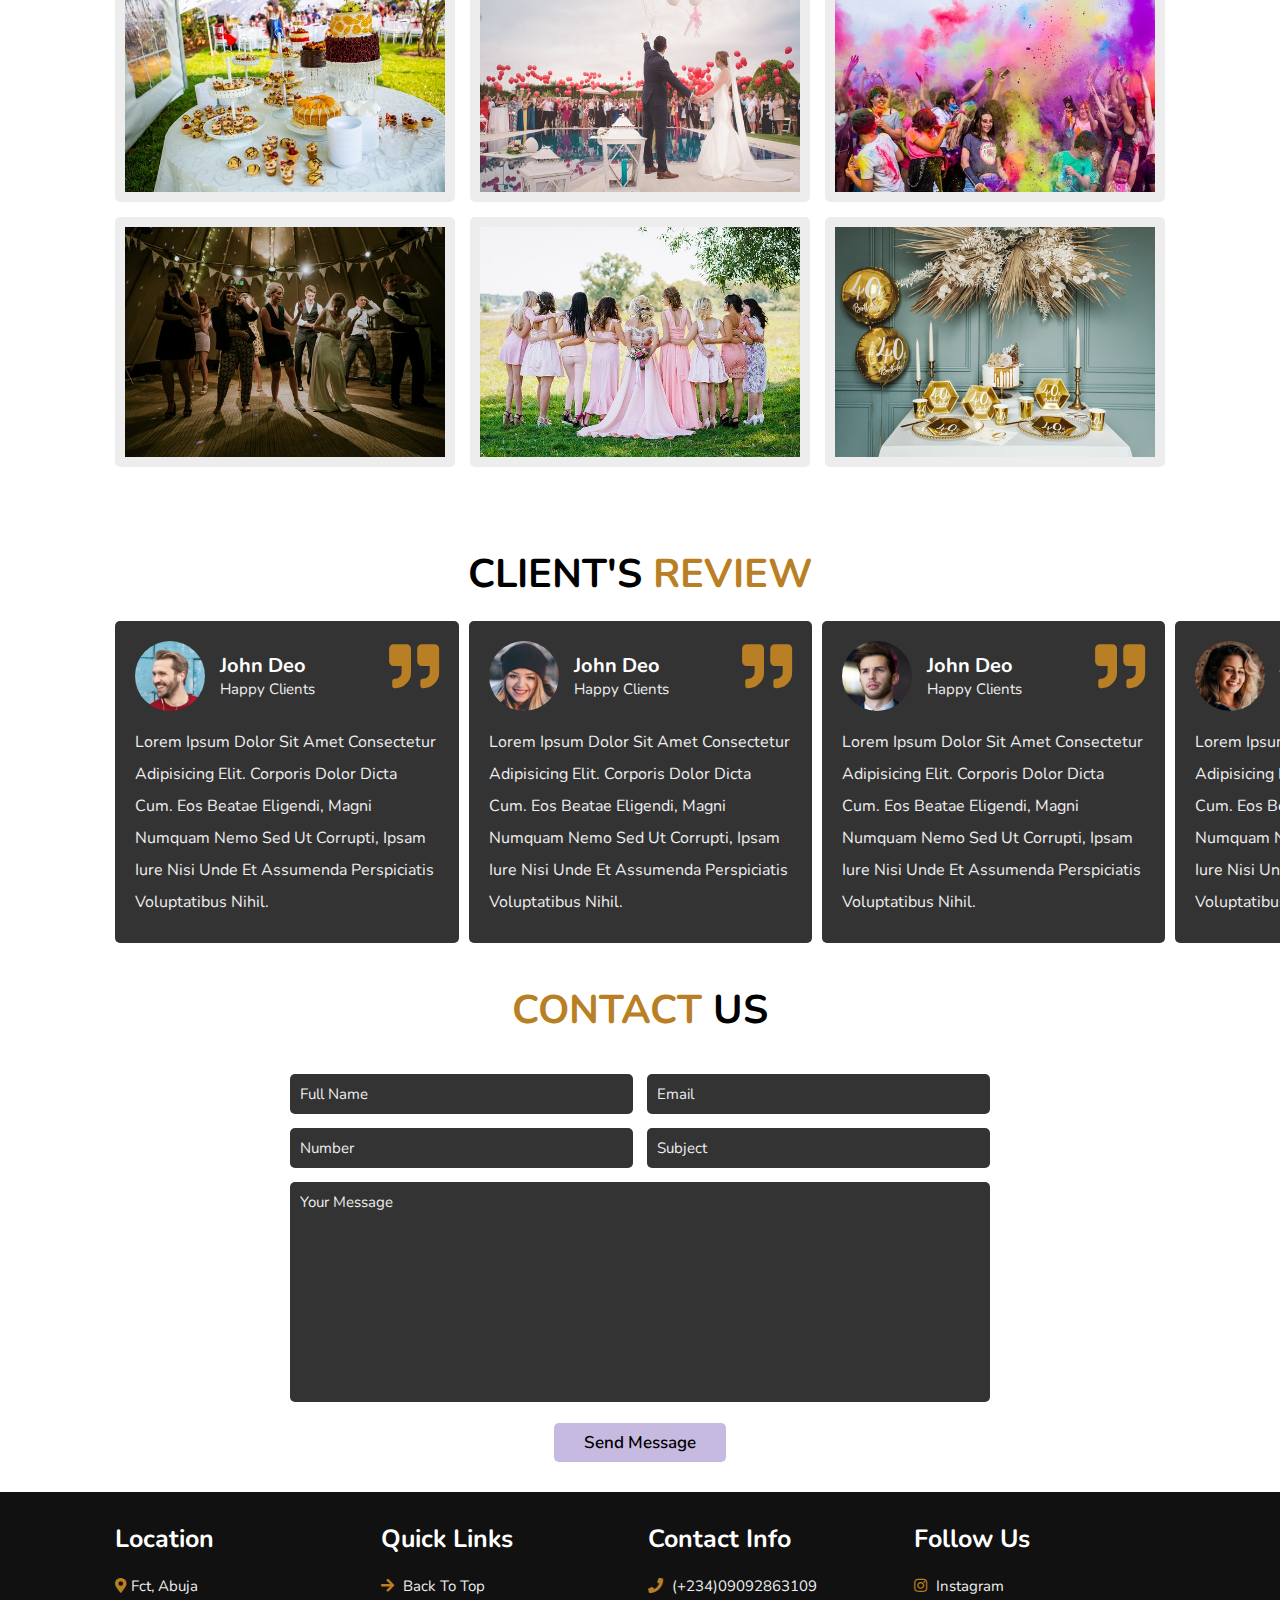
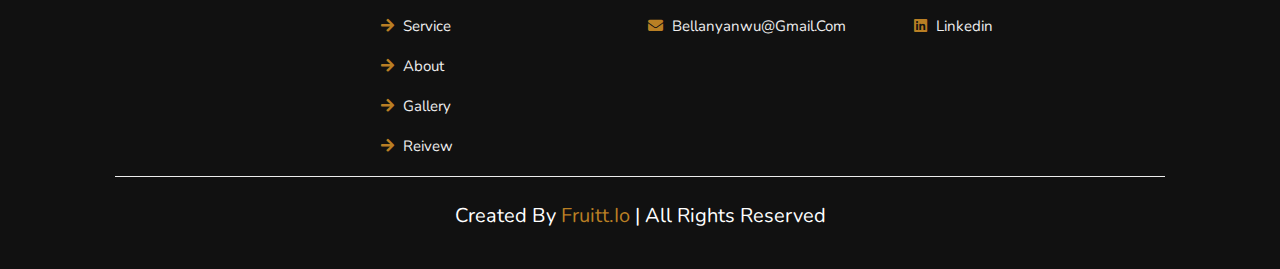
==== commit d0efcf0a: "new" ====
--- a/index.html
+++ b/index.html
@@ -1,380 +1,372 @@
-<!DOCTYPE html>
-<html lang="en">
-<head>
-    <meta charset="UTF-8">
-    <meta http-equiv="X-UA-Compatible" content="IE=edge">
-    <meta name="viewport" content="width=device-width, initial-scale=1.0">
-    <title>Habracha-events</title>
-    <link rel="stylesheet" href="https://unpkg.com/swiper/swiper-bundle.min.css" />
-    <link rel="stylesheet" href="https://cdnjs.cloudflare.com/ajax/libs/font-awesome/5.15.4/css/all.min.css">
-    <link rel="stylesheet" href="css/style.css">
-    <link rel="stylesheet" href="css/lightbox.css">
-
-
-</head>
-<body>
-    
-
-
-  <!-- ======= Hero Section ======= -->
-  <section id="hero">
-    <div class="hero-container">
-
-      <div class="content">
-        <img src="images/logo2.png" width="320px" height="110px">
-        <h1>HABRACHA EVENT-STAFFING</h1>            
-      </div>
-
-      <a href="#contact" class="btn-get-started scrollto">contact us</a>
-    </div>
-  </section><!-- End Hero -->
-
-
-<header class="header">
-
-    <a href="#" class="logo"><img src="images/logo.png" height="40px" width="200px"></a>
-
-    <!-- nav -->
-    <nav class="navbar">
-        <a href="#home">home</a>
-        <a href="about.html">about</a>
-        <a href="#service">service</a>
-        <a href="#gallery">gallery</a>
-        <a href="#review">review</a>
-        <a href="#contact">contact</a>
-    </nav>
-
-    <div id="menu-bars" class="fas fa-bars"></div>
-
-</header>
-
-<!-- header section ends -->
-
-<!-- home section starts  -->
-
-<section class="home" id="home">
-
-    <div class="content">
-        <h3>we welcome you! to the best <span> event staffing company </span></h3>
-        <a href="#" class="btn">About us</a>
-    </div>
-
-    <div class="swiper-container home-slider">
-        <div class="swiper-wrapper">
-            <div class="swiper-slide"><img src="images/slide-1.jpg" alt=""></div>
-            <div class="swiper-slide"><img src="images/slide-2.jpg" alt=""></div>
-            <div class="swiper-slide"><img src="images/slide-3.jpg" alt=""></div>
-            <div class="swiper-slide"><img src="images/slide-4.jpg" alt=""></div>
-            <div class="swiper-slide"><img src="images/slide-5.jpg" alt=""></div>
-            <div class="swiper-slide"><img src="images/slide-6.jpg" alt=""></div>
-        </div>
-    </div>
-
-</section>
-
-<!-- home section ends -->
-
-<!-- service section starts  -->
-
-<section class="service" id="service">
-
-    <h1 class="heading"> our <span>services</span> </h1>
-
-    <div class="box-container">
-
-        <div class="box">
-            <i class="fas fa-restroom"></i>
-            <h3>Hosts & Hostesses</h3>
-            <p>Professional hosts and hostesses for all your events.</p>
-        </div>
-
-        <div class="box">
-            <i class="fas fa-female"></i>
-            <h3>Promo Models</h3>
-            <p>Male and female models to fit your specifications.</p>
-        </div>
-
-        <div class="box">
-            <i class="fas fa-chalkboard-teacher"></i>
-            <h3>Product Specialist </h3>
-            <p>work with our team to ensure excellent product delivery.</p>
-        </div>
-
-        <div class="box">
-            <i class="fas fa-people-carry"></i>
-            <h3>Product Demonstrators</h3>
-            <p>Get product demonstrators to use or sample your products</p>
-        </div>
-
-        <div class="box">
-            <i class="fas fa-ghost"></i>
-            <h3>Mascots & Costume Characters</h3>
-            <p>Mascots & Costume Characters for birthday parties and kids events</p>
-        </div>
-
-        <div class="box">
-            <i class="fas fa-cocktail"></i>
-            <h3>Pop up events </h3>
-            <p>get professioal services for imprumptu events .</p>
-        </div>
-
-    </div>
-
-</section>
-
-<!-- service section ends -->
-
-<!-- about section starts  -->
-
-<section class="about" id="about">
-
-<h1 class="heading"><span>about</span> us </h1>
-
-<div class="row">
-
-    <div class="image">
-        <img src="images/about-img.jpg" alt="">
-    </div>
-
-    <div class="content">
-        <h3>What do we do at Ha bracha?</h3>
-        <p>It is simple - We connect people & brands to optimize impact for clients</p>
-        <p>Do you need human capital that can fulfill brands desires?  Ha Bracha is the brand to work with. We know events staffing is beyond having a pretty face. We work closely with our clients to understand their needs so that we can strategically provide the best talent available for every event.</p>
-        <a href="about.html" class="btn">learn more</a>
-    </div>
-
-</div>
-
-</section>
-
-<!-- about section ends -->
-
-<!-- gallery section starts  -->
-
-<section class="gallery" id="gallery">
-
-    <h1 class="heading">our <span>gallery</span></h1>
-
-    <div class="box-container">
-
-        <div class="box">
-            <a href="images/g-1.jpg" data-lightbox="event" data-title="Abuja fest 05-11-2021"><img src="images/g-1.jpg" alt=""></a>
-        </div>
-
-        <div class="box">
-            <a href="images/g-2.jpg" data-lightbox="event" data-title="Abuja fest 05-11-2021" ><img src="images/g-2.jpg" alt=""></a>
-        </div>
-
-        <div class="box">
-            <a href="images/g-3.jpg" data-lightbox="event" data-title="Abuja fest 05-11-2021"><img src="images/g-3.jpg" alt=""></a>
-        </div>
-
-        <div class="box">
-            <a href="images/g-4.jpg" data-lightbox="event" data-title="Abuja fest 05-11-2021"><img src="images/g-4.jpg" alt=""></a>
-        </div>
-
-        <div class="box">
-            <a href="images/g-5.jpg" data-lightbox="event" data-title="Abuja fest 05-11-2021"><img src="images/g-5.jpg" alt=""></a>
-        </div>
-
-        <div class="box">
-            <a href="images/g-6.jpg" data-lightbox="event" data-title="Abuja fest 05-11-2021"><img src="images/g-6.jpg" alt=""></a>
-        </div>
-
-        <div class="box">
-            <a href="images/g-7.jpg" data-lightbox="event" data-title="Abuja fest 05-11-2021"><img src="images/g-7.jpg" alt=""></a>
-        </div>
-
-        <div class="box">
-            <a href="images/g-8.jpg" data-lightbox="event" data-title="Abuja fest 05-11-2021"><img src="images/g-8.jpg" alt=""></a>
-        </div>
-
-        <div class="box">
-            <a href="images/g-9.jpg" data-lightbox="event" data-title="Abuja fest 05-11-2021"><img src="images/g-9.jpg" alt=""></a>
-        </div>
-
-    </div>
-
-</section>
-
-<!-- gallery section ends -->
-
-
-<section id="cta" class="cta">
-    <div class="container">
-
-    </div>
-</section>
-
-
-<!-- review section starts  -->
-
-<section class="reivew" id="review"> 
-    
-    <h1 class="heading">client's <span>review</span></h1>
-
-    <div class="review-slider swiper-container">
-
-        <div class="swiper-wrapper">
-
-            <div class="swiper-slide box">
-                <i class="fas fa-quote-right"></i>
-                <div class="user">
-                    <img src="images/pic-1.png" alt="">
-                    <div class="user-info">
-                        <h3>john deo</h3>
-                        <span>happy clients</span>
-                    </div>
-                </div>
-                <p>Lorem ipsum dolor sit amet consectetur adipisicing elit. Corporis dolor dicta cum. Eos beatae eligendi, magni numquam nemo sed ut corrupti, ipsam iure nisi unde et assumenda perspiciatis voluptatibus nihil.</p>
-            </div>
-
-            <div class="swiper-slide box">
-                <i class="fas fa-quote-right"></i>
-                <div class="user">
-                    <img src="images/pic-2.png" alt="">
-                    <div class="user-info">
-                        <h3>john deo</h3>
-                        <span>happy clients</span>
-                    </div>
-                </div>
-                <p>Lorem ipsum dolor sit amet consectetur adipisicing elit. Corporis dolor dicta cum. Eos beatae eligendi, magni numquam nemo sed ut corrupti, ipsam iure nisi unde et assumenda perspiciatis voluptatibus nihil.</p>
-            </div>
-
-            <div class="swiper-slide box">
-                <i class="fas fa-quote-right"></i>
-                <div class="user">
-                    <img src="images/pic-3.png" alt="">
-                    <div class="user-info">
-                        <h3>john deo</h3>
-                        <span>happy clients</span>
-                    </div>
-                </div>
-                <p>Lorem ipsum dolor sit amet consectetur adipisicing elit. Corporis dolor dicta cum. Eos beatae eligendi, magni numquam nemo sed ut corrupti, ipsam iure nisi unde et assumenda perspiciatis voluptatibus nihil.</p>
-            </div>
-
-            <div class="swiper-slide box">
-                <i class="fas fa-quote-right"></i>
-                <div class="user">
-                    <img src="images/pic-4.png" alt="">
-                    <div class="user-info">
-                        <h3>john deo</h3>
-                        <span>happy clients</span>
-                    </div>
-                </div>
-                <p>Lorem ipsum dolor sit amet consectetur adipisicing elit. Corporis dolor dicta cum. Eos beatae eligendi, magni numquam nemo sed ut corrupti, ipsam iure nisi unde et assumenda perspiciatis voluptatibus nihil.</p>
-            </div>
-
-        </div>
-
-    </div>
-
-</section>
-
-<!-- review section ends -->
-
-<!-- contact section starts  -->
-
-<section class="contact" id="contact">
-
-    <h1 class="heading"> <span>contact</span> us </h1>
-
-    <form action="mail.php" method="POST">
-        <div class="inputBox">
-            <input type="text" placeholder="name" id="name" name="name" pattern="[A-Z\sa-z]{3,20}" required>
-            <input type="email" placeholder="email" id="email" name="email" required>
-        </div>
-        <div class="inputBox">
-            <input type="number" placeholder="number" id="number" name="number" required>
-            <input type="text" placeholder="subject" id="subject" name="subject" required>
-        </div>
-        <textarea name="message" placeholder="your message" id="message" cols="30" rows="10" required></textarea>
-        <input type="submit" value="send message" class="btn">
-    </form>
-
-</section>
-
-<!-- contact section ends -->
-
-<!-- footer section starts  -->
-
-<section class="footer">
-
-    <div class="box-container">
-
-        <div class="box">
-            <h3>Location</h3>
-            <a href="#"> <i class="fas fa-map-marker-alt"></i>fct, abuja </a>
-        </div>
-
-        <div class="box">
-            <h3>quick links</h3>
-            <a href="#"> <i class="fas fa-arrow-right"></i> back to top </a>
-            <a href="#"> <i class="fas fa-arrow-right"></i> service </a>
-            <a href="#"> <i class="fas fa-arrow-right"></i> about </a>
-            <a href="#"> <i class="fas fa-arrow-right"></i> gallery </a>
-            <a href="#"> <i class="fas fa-arrow-right"></i> reivew </a>
-           
-        </div>
-
-        <div class="box">
-            <h3>contact info</h3>
-            <a href="tel:+2349092863109"> <i class="fas fa-phone"></i> (+234)09092863109 </a>
-            <!-- <a href="#"> <i class="fas fa-phone"></i> +234-09092863109 </a>
-            <a href="#"> <i class="fas fa-envelope"></i> shaikhanas@gmail.com </a> -->
-            <a href="mailto: info@habracha-events.com"> <i class="fas fa-envelope"></i> info@habracha-events.com</a>
-            <!-- <a href="#"> <i class="fas fa-map-marker-alt"></i> mumbai, india - 400104 </a> -->
-        </div>
-
-        <div class="box">
-            <h3>follow us</h3>
-            <a href="https://instagram.com/habracha_eventstaff?utm_medium=copy_link"> <i class="fab fa-instagram"></i> instagram </a>
-            <a href="https://www.linkedin.com/in/chidumebi-anyanwu-9bab7913a"> <i class="fab fa-linkedin"></i> linkedin </a>
-        </div>
-
-    </div>
-
-    <div class="credit"> created by <span>Fruitt.io</span> | all rights reserved </div>
-
-</section>
-
-<!-- footer section ends -->
-
-<!-- theme toggler  -->
-
-<div class="theme-toggler"> 
-
-    <div class="toggle-btn">
-        <i class="fas fa-cog"></i>
-    </div>
-
-    <h3>choose color</h3>
-
-    <div class="buttons">
-        <div class="theme-btn" style="background: #c7bae1;"></div>
-        <div class="theme-btn" style="background: #b97f24;"></div>
-        <div class="theme-btn" style="background: #FFE5B4;"></div>
-    </div>
-
-</div>
-
-
-
-
-
-
-
-
-
-
-
-
-
-<script src="https://unpkg.com/swiper/swiper-bundle.min.js"></script>
-
-<!-- custom js file link  -->
-<script src="js/script.js"></script>
-<script src="js/lightbox-plus-jquery.js"></script>
-
-</body>
+<!DOCTYPE html>
+<html lang="en">
+<head>
+    <meta charset="UTF-8">
+    <meta http-equiv="X-UA-Compatible" content="IE=edge">
+    <meta name="viewport" content="width=device-width, initial-scale=1.0">
+    <title>Habrachaa</title>
+    <link rel="stylesheet" href="https://unpkg.com/swiper/swiper-bundle.min.css" />
+    <link rel="stylesheet" href="https://cdnjs.cloudflare.com/ajax/libs/font-awesome/5.15.4/css/all.min.css">
+    <link rel="stylesheet" href="css/style.css">
+    <link rel="stylesheet" href="css/lightbox.css">
+
+
+</head>
+<body>
+    
+
+
+  <!-- ======= Hero Section ======= -->
+  <section id="hero">
+    <div class="hero-container">
+
+      <div class="content">
+        <h1>HABRACHA EVENT-STAFFING</h1>           
+      </div>
+
+      <a href="#contact" class="btn-get-started scrollto">contact us</a>
+    </div>
+  </section><!-- End Hero -->
+
+
+<header class="header">
+
+    <a href="#" class="logo"><span>Ha</span>bracha</a>
+
+    <nav class="navbar">
+        <a href="#home">home</a>
+        <a href="#service">service</a>
+        <a href="about.html">about</a>
+        <a href="#gallery">gallery</a>
+        <a href="#review">review</a>
+        <a href="#contact">contact</a>
+    </nav>
+
+    <div id="menu-bars" class="fas fa-bars"></div>
+
+</header>
+
+<!-- header section ends -->
+
+<!-- home section starts  -->
+
+<section class="home" id="home">
+
+    <div class="content">
+        <h3>we welcome you! to the best <span> event staffing company </span></h3>
+        <a href="#" class="btn">About us</a>
+    </div>
+
+    <div class="swiper-container home-slider">
+        <div class="swiper-wrapper">
+            <div class="swiper-slide"><img src="images/slide-1.jpg" alt=""></div>
+            <div class="swiper-slide"><img src="images/slide-2.jpg" alt=""></div>
+            <div class="swiper-slide"><img src="images/slide-3.jpg" alt=""></div>
+            <div class="swiper-slide"><img src="images/slide-4.jpg" alt=""></div>
+            <div class="swiper-slide"><img src="images/slide-5.jpg" alt=""></div>
+            <div class="swiper-slide"><img src="images/slide-6.jpg" alt=""></div>
+        </div>
+    </div>
+
+</section>
+
+<!-- home section ends -->
+
+<!-- service section starts  -->
+
+<section class="service" id="service">
+
+    <h1 class="heading"> our <span>services</span> </h1>
+
+    <div class="box-container">
+
+        <div class="box">
+            <i class="fas fa-map-marker-alt"></i>
+            <h3>venue selection</h3>
+            <p>Lorem ipsum dolor sit, amet consectetur adipisicing elit. Porro, suscipit.</p>
+        </div>
+
+        <div class="box">
+            <i class="fas fa-envelope"></i>
+            <h3>invitation card</h3>
+            <p>Lorem ipsum dolor sit, amet consectetur adipisicing elit. Porro, suscipit.</p>
+        </div>
+
+        <div class="box">
+            <i class="fas fa-music"></i>
+            <h3>entertainment</h3>
+            <p>Lorem ipsum dolor sit, amet consectetur adipisicing elit. Porro, suscipit.</p>
+        </div>
+
+        <div class="box">
+            <i class="fas fa-utensils"></i>
+            <h3>food and drinks</h3>
+            <p>Lorem ipsum dolor sit, amet consectetur adipisicing elit. Porro, suscipit.</p>
+        </div>
+
+        <div class="box">
+            <i class="fas fa-photo-video"></i>
+            <h3>photos and videos</h3>
+            <p>Lorem ipsum dolor sit, amet consectetur adipisicing elit. Porro, suscipit.</p>
+        </div>
+
+        <div class="box">
+            <i class="fas fa-birthday-cake"></i>
+            <h3>custom food</h3>
+            <p>Lorem ipsum dolor sit, amet consectetur adipisicing elit. Porro, suscipit.</p>
+        </div>
+
+    </div>
+
+</section>
+
+<!-- service section ends -->
+
+<!-- about section starts  -->
+
+<section class="about" id="about">
+
+<h1 class="heading"><span>about</span> us </h1>
+
+<div class="row">
+
+    <div class="image">
+        <img src="images/about-img.jpg" alt="">
+    </div>
+
+    <div class="content">
+        <h3>What do we do at Ha bracha?</h3>
+        <p>It is simple - We connect people & brands to optimize impact for clients</p>
+        <p>Do you need human capital that can fulfill brands desires?  Ha Bracha is the brand to work with. We know events staffing is beyond having a pretty face. We work closely with our clients to understand their needs so that we can strategically provide the best talent available for every event.</p>
+        <a href="#" class="btn">learn more</a>
+    </div>
+
+</div>
+
+</section>
+
+<!-- about section ends -->
+
+<!-- gallery section starts  -->
+
+<section class="gallery" id="gallery">
+
+    <h1 class="heading">our <span>gallery</span></h1>
+
+    <div class="box-container">
+
+        <div class="box">
+            <a href="images/g-1.jpg" data-lightbox="event" data-title="Abuja fest 05-11-2021"><img src="images/g-1.jpg" alt=""></a>
+        </div>
+
+        <div class="box">
+            <a href="images/g-2.jpg" data-lightbox="event" data-title="Abuja fest 05-11-2021" ><img src="images/g-2.jpg" alt=""></a>
+        </div>
+
+        <div class="box">
+            <a href="images/g-3.jpg" data-lightbox="event" data-title="Abuja fest 05-11-2021"><img src="images/g-3.jpg" alt=""></a>
+        </div>
+
+        <div class="box">
+            <a href="images/g-4.jpg" data-lightbox="event" data-title="Abuja fest 05-11-2021"><img src="images/g-4.jpg" alt=""></a>
+        </div>
+
+        <div class="box">
+            <a href="images/g-5.jpg" data-lightbox="event" data-title="Abuja fest 05-11-2021"><img src="images/g-5.jpg" alt=""></a>
+        </div>
+
+        <div class="box">
+            <a href="images/g-6.jpg" data-lightbox="event" data-title="Abuja fest 05-11-2021"><img src="images/g-6.jpg" alt=""></a>
+        </div>
+
+        <div class="box">
+            <a href="images/g-7.jpg" data-lightbox="event" data-title="Abuja fest 05-11-2021"><img src="images/g-7.jpg" alt=""></a>
+        </div>
+
+        <div class="box">
+            <a href="images/g-8.jpg" data-lightbox="event" data-title="Abuja fest 05-11-2021"><img src="images/g-8.jpg" alt=""></a>
+        </div>
+
+        <div class="box">
+            <a href="images/g-9.jpg" data-lightbox="event" data-title="Abuja fest 05-11-2021"><img src="images/g-9.jpg" alt=""></a>
+        </div>
+
+    </div>
+
+</section>
+
+<!-- gallery section ends -->
+
+
+<section id="cta" class="cta">
+    <div class="container">
+
+    </div>
+</section>
+
+
+<!-- review section starts  -->
+
+<section class="reivew" id="review"> 
+    
+    <h1 class="heading">client's <span>review</span></h1>
+
+    <div class="review-slider swiper-container">
+
+        <div class="swiper-wrapper">
+
+            <div class="swiper-slide box">
+                <i class="fas fa-quote-right"></i>
+                <div class="user">
+                    <img src="images/pic-1.png" alt="">
+                    <div class="user-info">
+                        <h3>john deo</h3>
+                        <span>happy clients</span>
+                    </div>
+                </div>
+                <p>Lorem ipsum dolor sit amet consectetur adipisicing elit. Corporis dolor dicta cum. Eos beatae eligendi, magni numquam nemo sed ut corrupti, ipsam iure nisi unde et assumenda perspiciatis voluptatibus nihil.</p>
+            </div>
+
+            <div class="swiper-slide box">
+                <i class="fas fa-quote-right"></i>
+                <div class="user">
+                    <img src="images/pic-2.png" alt="">
+                    <div class="user-info">
+                        <h3>john deo</h3>
+                        <span>happy clients</span>
+                    </div>
+                </div>
+                <p>Lorem ipsum dolor sit amet consectetur adipisicing elit. Corporis dolor dicta cum. Eos beatae eligendi, magni numquam nemo sed ut corrupti, ipsam iure nisi unde et assumenda perspiciatis voluptatibus nihil.</p>
+            </div>
+
+            <div class="swiper-slide box">
+                <i class="fas fa-quote-right"></i>
+                <div class="user">
+                    <img src="images/pic-3.png" alt="">
+                    <div class="user-info">
+                        <h3>john deo</h3>
+                        <span>happy clients</span>
+                    </div>
+                </div>
+                <p>Lorem ipsum dolor sit amet consectetur adipisicing elit. Corporis dolor dicta cum. Eos beatae eligendi, magni numquam nemo sed ut corrupti, ipsam iure nisi unde et assumenda perspiciatis voluptatibus nihil.</p>
+            </div>
+
+            <div class="swiper-slide box">
+                <i class="fas fa-quote-right"></i>
+                <div class="user">
+                    <img src="images/pic-4.png" alt="">
+                    <div class="user-info">
+                        <h3>john deo</h3>
+                        <span>happy clients</span>
+                    </div>
+                </div>
+                <p>Lorem ipsum dolor sit amet consectetur adipisicing elit. Corporis dolor dicta cum. Eos beatae eligendi, magni numquam nemo sed ut corrupti, ipsam iure nisi unde et assumenda perspiciatis voluptatibus nihil.</p>
+            </div>
+
+        </div>
+
+    </div>
+
+</section>
+
+<!-- review section ends -->
+
+<!-- contact section starts  -->
+
+<section class="contact" id="contact">
+
+    <h1 class="heading"> <span>contact</span> us </h1>
+
+    <form action="mailto:divineajohn@gmail.com" method="post" enctype="text/plain">
+        <div class="inputBox">
+            <input type="text" placeholder="full name" name="name" required>
+            <input type="email" placeholder="email" name="email" required>  
+        </div>
+        <div class="inputBox">
+            <input type="number" placeholder="number" name="number" required>
+            <input type="text" placeholder="subject" name="subject" required> 
+        </div>
+        <textarea name="message" placeholder="your message" id="message" cols="30" rows="10" required></textarea>
+        <input type="submit" value="send message" class="btn">
+    </form>
+
+</section>
+
+<!-- contact section ends -->
+
+<!-- footer section starts  -->
+
+<section class="footer">
+
+    <div class="box-container">
+
+        <div class="box">
+            <h3>Location</h3>
+            <a href="#"> <i class="fas fa-map-marker-alt"></i>fct, abuja </a>
+            <!-- <a href="#"> <i class="fas fa-map-marker-alt"></i> jogeshwari </a>
+            <a href="#"> <i class="fas fa-map-marker-alt"></i> goregaon </a>
+            <a href="#"> <i class="fas fa-map-marker-alt"></i> navi mumbai </a>
+            <a href="#"> <i class="fas fa-map-marker-alt"></i> andheri </a> -->
+        </div>
+
+        <div class="box">
+            <h3>quick links</h3>
+            <a href="#"> <i class="fas fa-arrow-right"></i> back to top </a>
+            <a href="#"> <i class="fas fa-arrow-right"></i> service </a>
+            <a href="#"> <i class="fas fa-arrow-right"></i> about </a>
+            <a href="#"> <i class="fas fa-arrow-right"></i> gallery </a>
+            <a href="#"> <i class="fas fa-arrow-right"></i> reivew </a>
+           
+        </div>
+
+        <div class="box">
+            <h3>contact info</h3>
+            <a href="tel:+2349092863109"> <i class="fas fa-phone"></i> (+234)09092863109 </a>
+            <!-- <a href="#"> <i class="fas fa-phone"></i> +234-09092863109 </a>
+            <a href="#"> <i class="fas fa-envelope"></i> shaikhanas@gmail.com </a> -->
+            <a href="mailto: bellanyanwu@gmail.com"> <i class="fas fa-envelope"></i> bellanyanwu@gmail.com </a>
+            <!-- <a href="#"> <i class="fas fa-map-marker-alt"></i> mumbai, india - 400104 </a> -->
+        </div>
+
+        <div class="box">
+            <h3>follow us</h3>
+            <a href="https://instagram.com/habracha_eventstaff?utm_medium=copy_link"> <i class="fab fa-instagram"></i> instagram </a>
+            <a href="https://www.linkedin.com/in/chidumebi-anyanwu-9bab7913a"> <i class="fab fa-linkedin"></i> linkedin </a>
+        </div>
+
+    </div>
+
+    <div class="credit"> created by <span>Fruitt.io</span> | all rights reserved </div>
+
+</section>
+
+<!-- footer section ends -->
+
+<!-- theme toggler  -->
+
+<div class="theme-toggler"> 
+
+    <div class="toggle-btn">
+        <i class="fas fa-cog"></i>
+    </div>
+
+    <h3>choose color</h3>
+
+    <div class="buttons">
+        <div class="theme-btn" style="background: #c7bae1;"></div>
+        <div class="theme-btn" style="background: #b97f24;"></div>
+        <div class="theme-btn" style="background: #FFE5B4;"></div>
+    </div>
+
+</div>
+
+
+
+<script src="https://unpkg.com/swiper/swiper-bundle.min.js"></script>
+
+<!-- custom js file link  -->
+<script src="js/script.js"></script>
+<script src="js/lightbox-plus-jquery.js"></script>
+
+</body>
 </html>